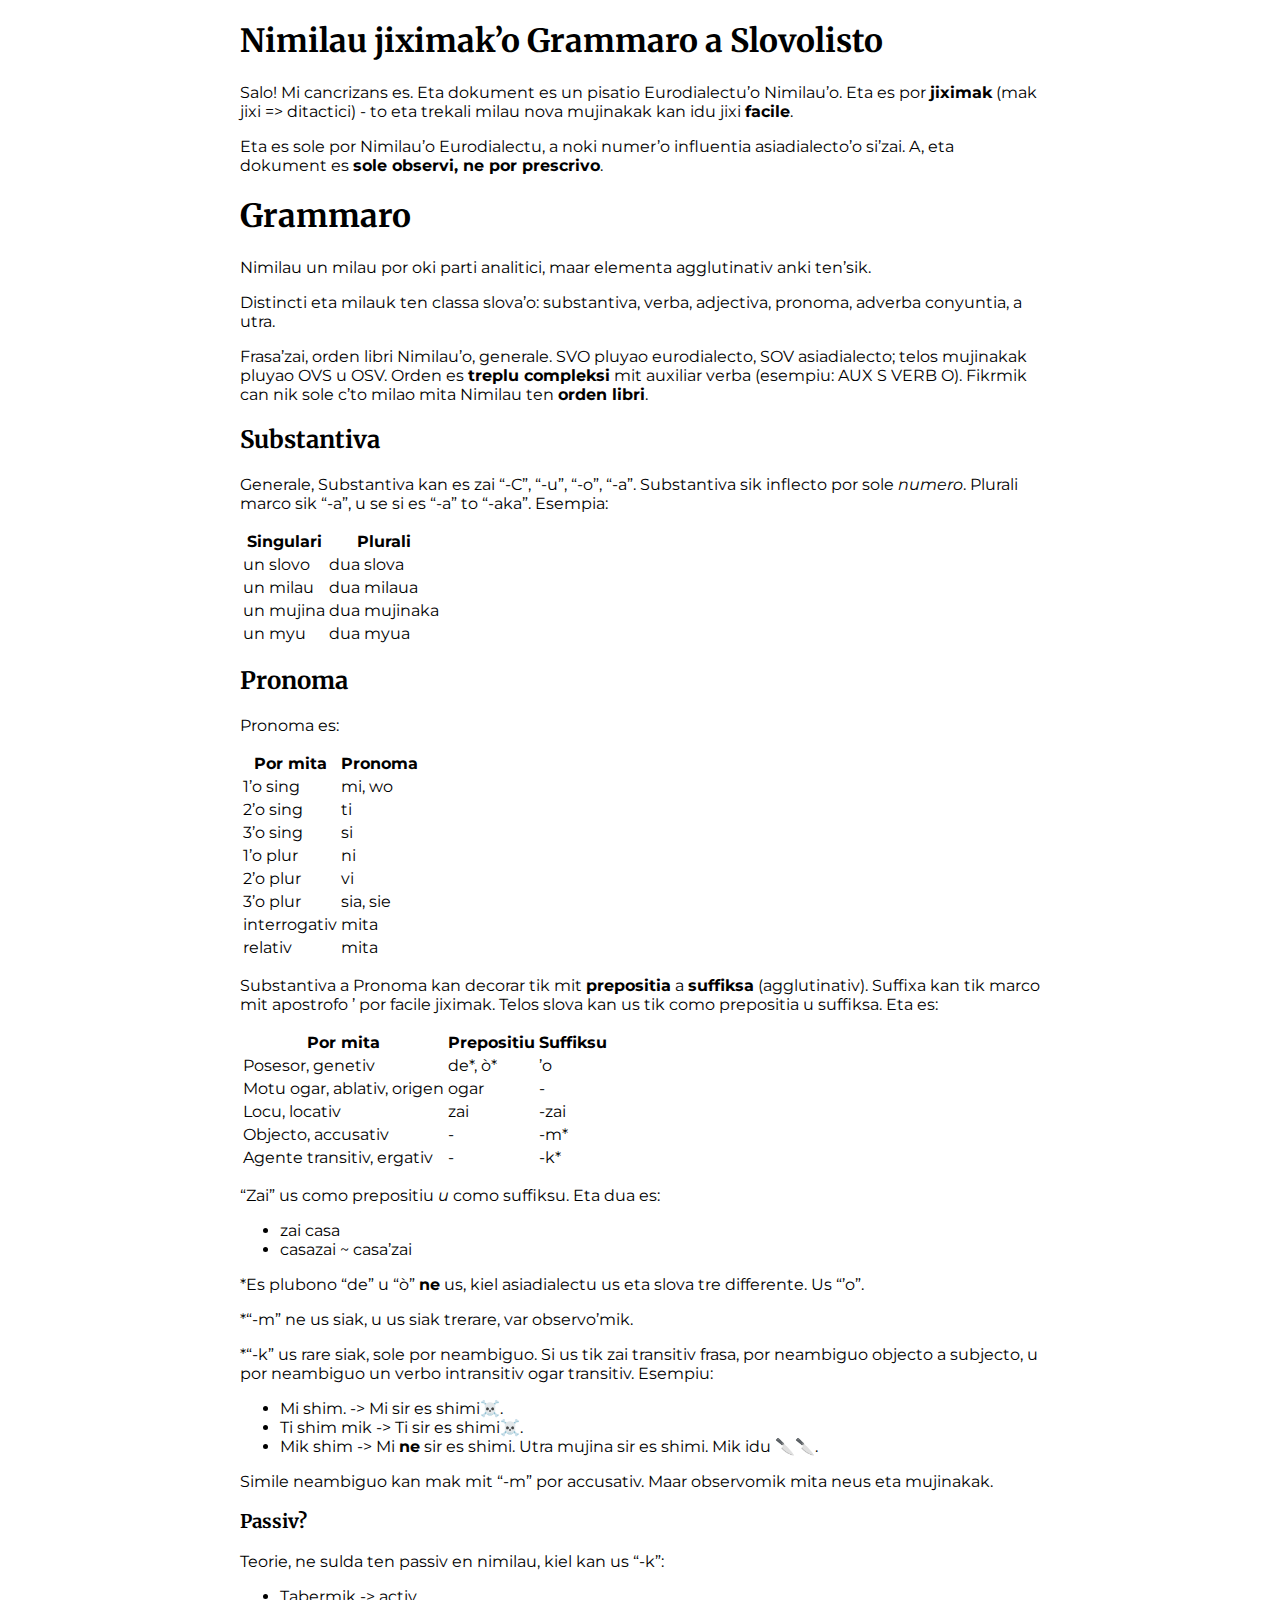
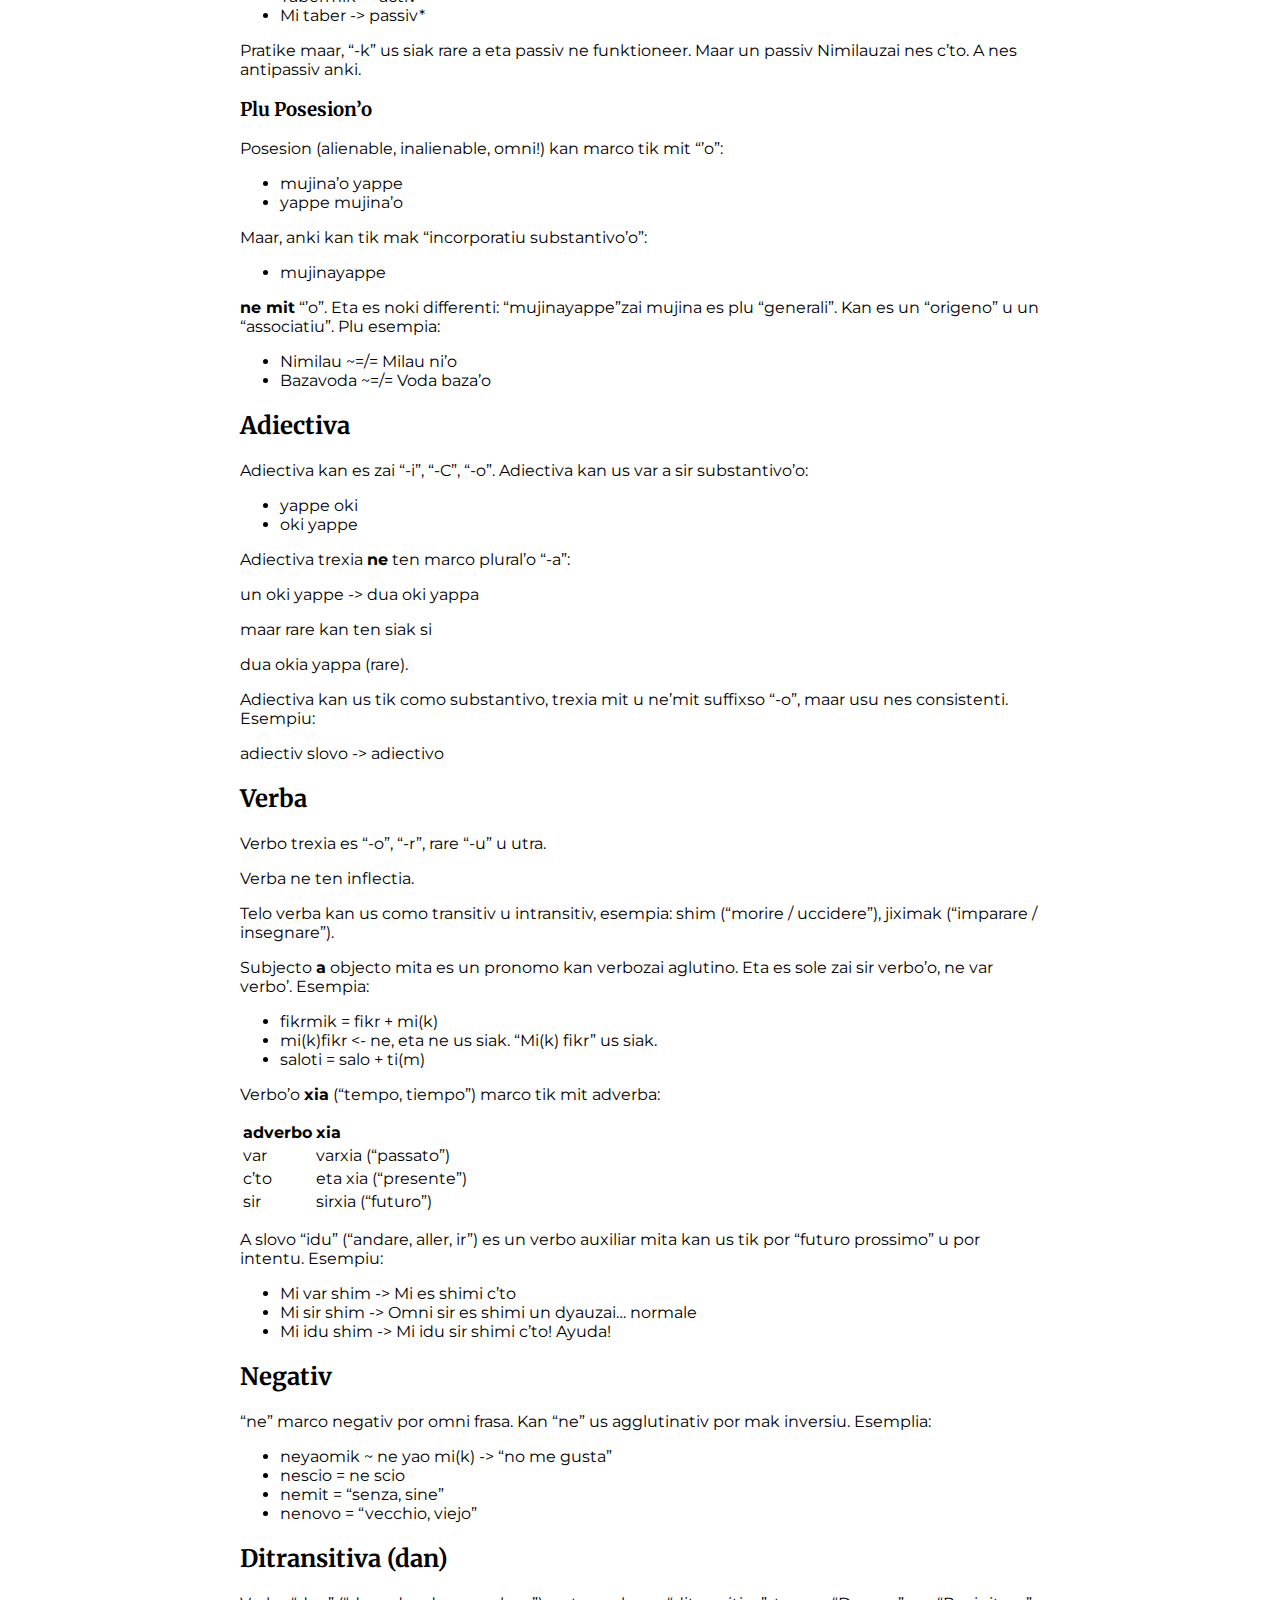
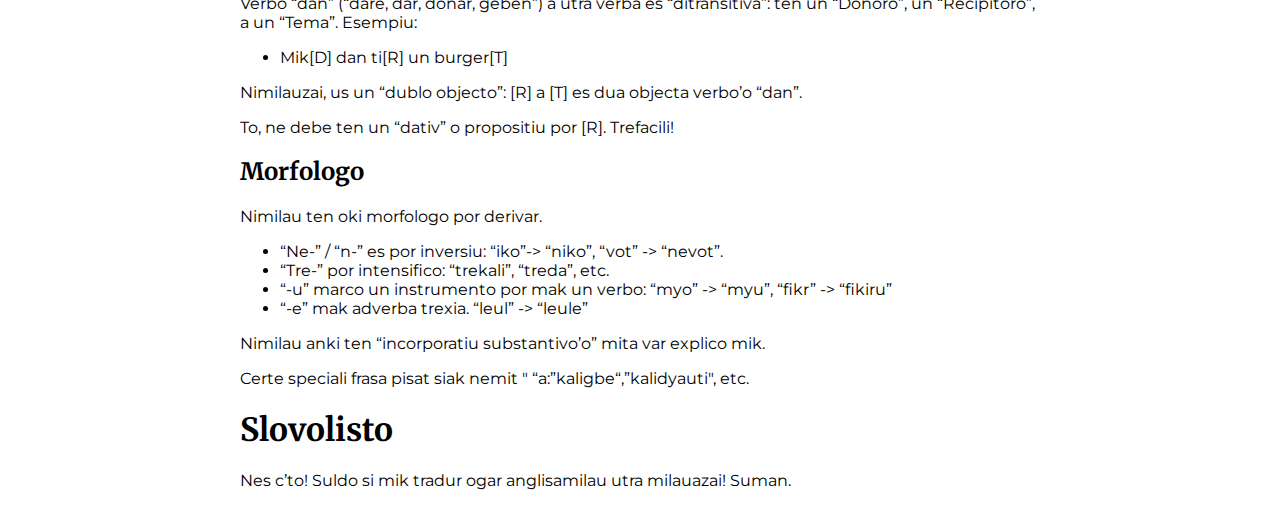
==== index.html @ 390504c4 "first" ====
<!DOCTYPE html>
<html xmlns="http://www.w3.org/1999/xhtml" lang="" xml:lang="">
<head>
  <meta charset="utf-8" />
  <meta name="generator" content="pandoc" />
  <meta name="viewport" content="width=device-width, initial-scale=1.0, user-scalable=yes" />
  <title>Nimilau jiximak’o Grammaro a Slovolisto</title>
  <style>
    code{white-space: pre-wrap;}
    span.smallcaps{font-variant: small-caps;}
    span.underline{text-decoration: underline;}
    div.column{display: inline-block; vertical-align: top; width: 50%;}
    div.hanging-indent{margin-left: 1.5em; text-indent: -1.5em;}
    ul.task-list{list-style: none;}
  </style>
  <link rel="stylesheet" href="style.css" />
  <!--[if lt IE 9]>
    <script src="//cdnjs.cloudflare.com/ajax/libs/html5shiv/3.7.3/html5shiv-printshiv.min.js"></script>
  <![endif]-->
</head>
<body>
<header id="title-block-header">
<h1 class="title">Nimilau jiximak’o Grammaro a Slovolisto</h1>
</header>
<p>Salo! Mi cancrizans es. Eta dokument es un pisatio Eurodialectu’o Nimilau’o. Eta es por <strong>jiximak</strong> (mak jixi =&gt; ditactici) - to eta trekali milau nova mujinakak kan idu jixi <strong>facile</strong>.</p>
<p>Eta es sole por Nimilau’o Eurodialectu, a noki numer’o influentia asiadialecto’o si’zai. A, eta dokument es <strong>sole observi, ne por prescrivo</strong>.</p>
<h1 id="grammaro">Grammaro</h1>
<p>Nimilau un milau por oki parti analitici, maar elementa agglutinativ anki ten’sik.</p>
<p>Distincti eta milauk ten classa slova’o: substantiva, verba, adjectiva, pronoma, adverba conyuntia, a utra.</p>
<p>Frasa’zai, orden libri Nimilau’o, generale. SVO pluyao eurodialecto, SOV asiadialecto; telos mujinakak pluyao OVS u OSV. Orden es <strong>treplu compleksi</strong> mit auxiliar verba (esempiu: AUX S VERB O). Fikrmik can nik sole c’to milao mita Nimilau ten <strong>orden libri</strong>.</p>
<h2 id="substantiva">Substantiva</h2>
<p>Generale, Substantiva kan es zai “-C”, “-u”, “-o”, “-a”. Substantiva sik inflecto por sole <em>numero</em>. Plurali marco sik “-a”, u se si es “-a” to “-aka”. Esempia:</p>
<table>
<thead>
<tr class="header">
<th>Singulari</th>
<th>Plurali</th>
</tr>
</thead>
<tbody>
<tr class="odd">
<td>un slovo</td>
<td>dua slova</td>
</tr>
<tr class="even">
<td>un milau</td>
<td>dua milaua</td>
</tr>
<tr class="odd">
<td>un mujina</td>
<td>dua mujinaka</td>
</tr>
<tr class="even">
<td>un myu</td>
<td>dua myua</td>
</tr>
</tbody>
</table>
<h2 id="pronoma">Pronoma</h2>
<p>Pronoma es:</p>
<table>
<thead>
<tr class="header">
<th>Por mita</th>
<th>Pronoma</th>
</tr>
</thead>
<tbody>
<tr class="odd">
<td>1’o sing</td>
<td>mi, wo</td>
</tr>
<tr class="even">
<td>2’o sing</td>
<td>ti</td>
</tr>
<tr class="odd">
<td>3’o sing</td>
<td>si</td>
</tr>
<tr class="even">
<td>1’o plur</td>
<td>ni</td>
</tr>
<tr class="odd">
<td>2’o plur</td>
<td>vi</td>
</tr>
<tr class="even">
<td>3’o plur</td>
<td>sia, sie</td>
</tr>
<tr class="odd">
<td>interrogativ</td>
<td>mita</td>
</tr>
<tr class="even">
<td>relativ</td>
<td>mita</td>
</tr>
</tbody>
</table>
<p>Substantiva a Pronoma kan decorar tik mit <strong>prepositia</strong> a <strong>suffiksa</strong> (agglutinativ). Suffixa kan tik marco mit apostrofo ’ por facile jiximak. Telos slova kan us tik como prepositia u suffiksa. Eta es:</p>
<table>
<thead>
<tr class="header">
<th>Por mita</th>
<th>Prepositiu</th>
<th>Suffiksu</th>
</tr>
</thead>
<tbody>
<tr class="odd">
<td>Posesor, genetiv</td>
<td>de*, ò*</td>
<td>’o</td>
</tr>
<tr class="even">
<td>Motu ogar, ablativ, origen</td>
<td>ogar</td>
<td>-</td>
</tr>
<tr class="odd">
<td>Locu, locativ</td>
<td>zai</td>
<td>-zai</td>
</tr>
<tr class="even">
<td>Objecto, accusativ</td>
<td>-</td>
<td>-m*</td>
</tr>
<tr class="odd">
<td>Agente transitiv, ergativ</td>
<td>-</td>
<td>-k*</td>
</tr>
</tbody>
</table>
<p>“Zai” us como prepositiu <em>u</em> como suffiksu. Eta dua es:</p>
<ul>
<li>zai casa</li>
<li>casazai ~ casa’zai</li>
</ul>
<p>*Es plubono “de” u “ò” <strong>ne</strong> us, kiel asiadialectu us eta slova tre differente. Us “’o”.</p>
<p>*“-m” ne us siak, u us siak trerare, var observo’mik.</p>
<p>*“-k” us rare siak, sole por neambiguo. Si us tik zai transitiv frasa, por neambiguo objecto a subjecto, u por neambiguo un verbo intransitiv ogar transitiv. Esempiu:</p>
<ul>
<li>Mi shim. -&gt; Mi sir es shimi☠️.</li>
<li>Ti shim mik -&gt; Ti sir es shimi☠️.</li>
<li>Mik shim -&gt; Mi <strong>ne</strong> sir es shimi. Utra mujina sir es shimi. Mik idu 🔪🔪.</li>
</ul>
<p>Simile neambiguo kan mak mit “-m” por accusativ. Maar observomik mita neus eta mujinakak.</p>
<h3 id="passiv">Passiv?</h3>
<p>Teorie, ne sulda ten passiv en nimilau, kiel kan us “-k”:</p>
<ul>
<li>Tabermik -&gt; activ</li>
<li>Mi taber -&gt; passiv*</li>
</ul>
<p>Pratike maar, “-k” us siak rare a eta passiv ne funktioneer. Maar un passiv Nimilauzai nes c’to. A nes antipassiv anki.</p>
<h3 id="plu-posesiono">Plu Posesion’o</h3>
<p>Posesion (alienable, inalienable, omni!) kan marco tik mit “’o”:</p>
<ul>
<li>mujina’o yappe</li>
<li>yappe mujina’o</li>
</ul>
<p>Maar, anki kan tik mak “incorporatiu substantivo’o”:</p>
<ul>
<li>mujinayappe</li>
</ul>
<p><strong>ne mit</strong> “’o”. Eta es noki differenti: “mujinayappe”zai mujina es plu “generali”. Kan es un “origeno” u un “associatiu”. Plu esempia:</p>
<ul>
<li>Nimilau ~=/= Milau ni’o</li>
<li>Bazavoda ~=/= Voda baza’o</li>
</ul>
<h2 id="adiectiva">Adiectiva</h2>
<p>Adiectiva kan es zai “-i”, “-C”, “-o”. Adiectiva kan us var a sir substantivo’o:</p>
<ul>
<li>yappe oki</li>
<li>oki yappe</li>
</ul>
<p>Adiectiva trexia <strong>ne</strong> ten marco plural’o “-a”:</p>
<p>un oki yappe -&gt; dua oki yappa</p>
<p>maar rare kan ten siak si</p>
<p>dua okia yappa (rare).</p>
<p>Adiectiva kan us tik como substantivo, trexia mit u ne’mit suffixso “-o”, maar usu nes consistenti. Esempiu:</p>
<p>adiectiv slovo -&gt; adiectivo</p>
<h2 id="verba">Verba</h2>
<p>Verbo trexia es “-o”, “-r”, rare “-u” u utra.</p>
<p>Verba ne ten inflectia.</p>
<p>Telo verba kan us como transitiv u intransitiv, esempia: shim (“morire / uccidere”), jiximak (“imparare / insegnare”).</p>
<p>Subjecto <strong>a</strong> objecto mita es un pronomo kan verbozai aglutino. Eta es sole zai sir verbo’o, ne var verbo’. Esempia:</p>
<ul>
<li>fikrmik = fikr + mi(k)</li>
<li>mi(k)fikr &lt;- ne, eta ne us siak. “Mi(k) fikr” us siak.</li>
<li>saloti = salo + ti(m)</li>
</ul>
<p>Verbo’o <strong>xia</strong> (“tempo, tiempo”) marco tik mit adverba:</p>
<table>
<thead>
<tr class="header">
<th>adverbo</th>
<th style="text-align: left;">xia</th>
</tr>
</thead>
<tbody>
<tr class="odd">
<td>var</td>
<td style="text-align: left;">varxia (“passato”)</td>
</tr>
<tr class="even">
<td>c’to</td>
<td style="text-align: left;">eta xia (“presente”)</td>
</tr>
<tr class="odd">
<td>sir</td>
<td style="text-align: left;">sirxia (“futuro”)</td>
</tr>
</tbody>
</table>
<p>A slovo “idu” (“andare, aller, ir”) es un verbo auxiliar mita kan us tik por “futuro prossimo” u por intentu. Esempiu:</p>
<ul>
<li>Mi var shim -&gt; Mi es shimi c’to</li>
<li>Mi sir shim -&gt; Omni sir es shimi un dyauzai… normale</li>
<li>Mi idu shim -&gt; Mi idu sir shimi c’to! Ayuda!</li>
</ul>
<h2 id="negativ">Negativ</h2>
<p>“ne” marco negativ por omni frasa. Kan “ne” us agglutinativ por mak inversiu. Esemplia:</p>
<ul>
<li>neyaomik ~ ne yao mi(k) -&gt; “no me gusta”</li>
<li>nescio = ne scio</li>
<li>nemit = “senza, sine”</li>
<li>nenovo = “vecchio, viejo”</li>
</ul>
<h2 id="ditransitiva-dan">Ditransitiva (dan)</h2>
<p>Verbo “dan” (“dare, dar, donar, geben”) a utra verba es “ditransitiva”: ten un “Donoro”, un “Recipitoro”, a un “Tema”. Esempiu:</p>
<ul>
<li>Mik[D] dan ti[R] un burger[T]</li>
</ul>
<p>Nimilauzai, us un “dublo objecto”: [R] a [T] es dua objecta verbo’o “dan”.</p>
<p>To, ne debe ten un “dativ” o propositiu por [R]. Trefacili!</p>
<h2 id="morfologo">Morfologo</h2>
<p>Nimilau ten oki morfologo por derivar.</p>
<ul>
<li>“Ne-” / “n-” es por inversiu: “iko”-&gt; “niko”, “vot” -&gt; “nevot”.</li>
<li>“Tre-” por intensifico: “trekali”, “treda”, etc.</li>
<li>“-u” marco un instrumento por mak un verbo: “myo” -&gt; “myu”, “fikr” -&gt; “fikiru”</li>
<li>“-e” mak adverba trexia. “leul” -&gt; “leule”</li>
</ul>
<p>Nimilau anki ten “incorporatiu substantivo’o” mita var explico mik.</p>
<p>Certe speciali frasa pisat siak nemit " “a:”kaligbe“,”kalidyauti", etc.</p>
<h1 id="slovolisto">Slovolisto</h1>
<p>Nes c’to! Suldo si mik tradur ogar anglisamilau utra milauazai! Suman.</p>
</body>
</html>
---- style.css ----
@import url('https://fonts.googleapis.com/css2?family=Merriweather&family=Montserrat&display=swap');

body {


    font-family: 'Montserrat', sans-serif;



}


html {
    display: table;
    margin: auto;
}

body {
    display: table-cell;
    
    max-width: 800px;
}

h1,h2,h3,h4,h5,h6{

    font-family: 'Merriweather', serif;

}
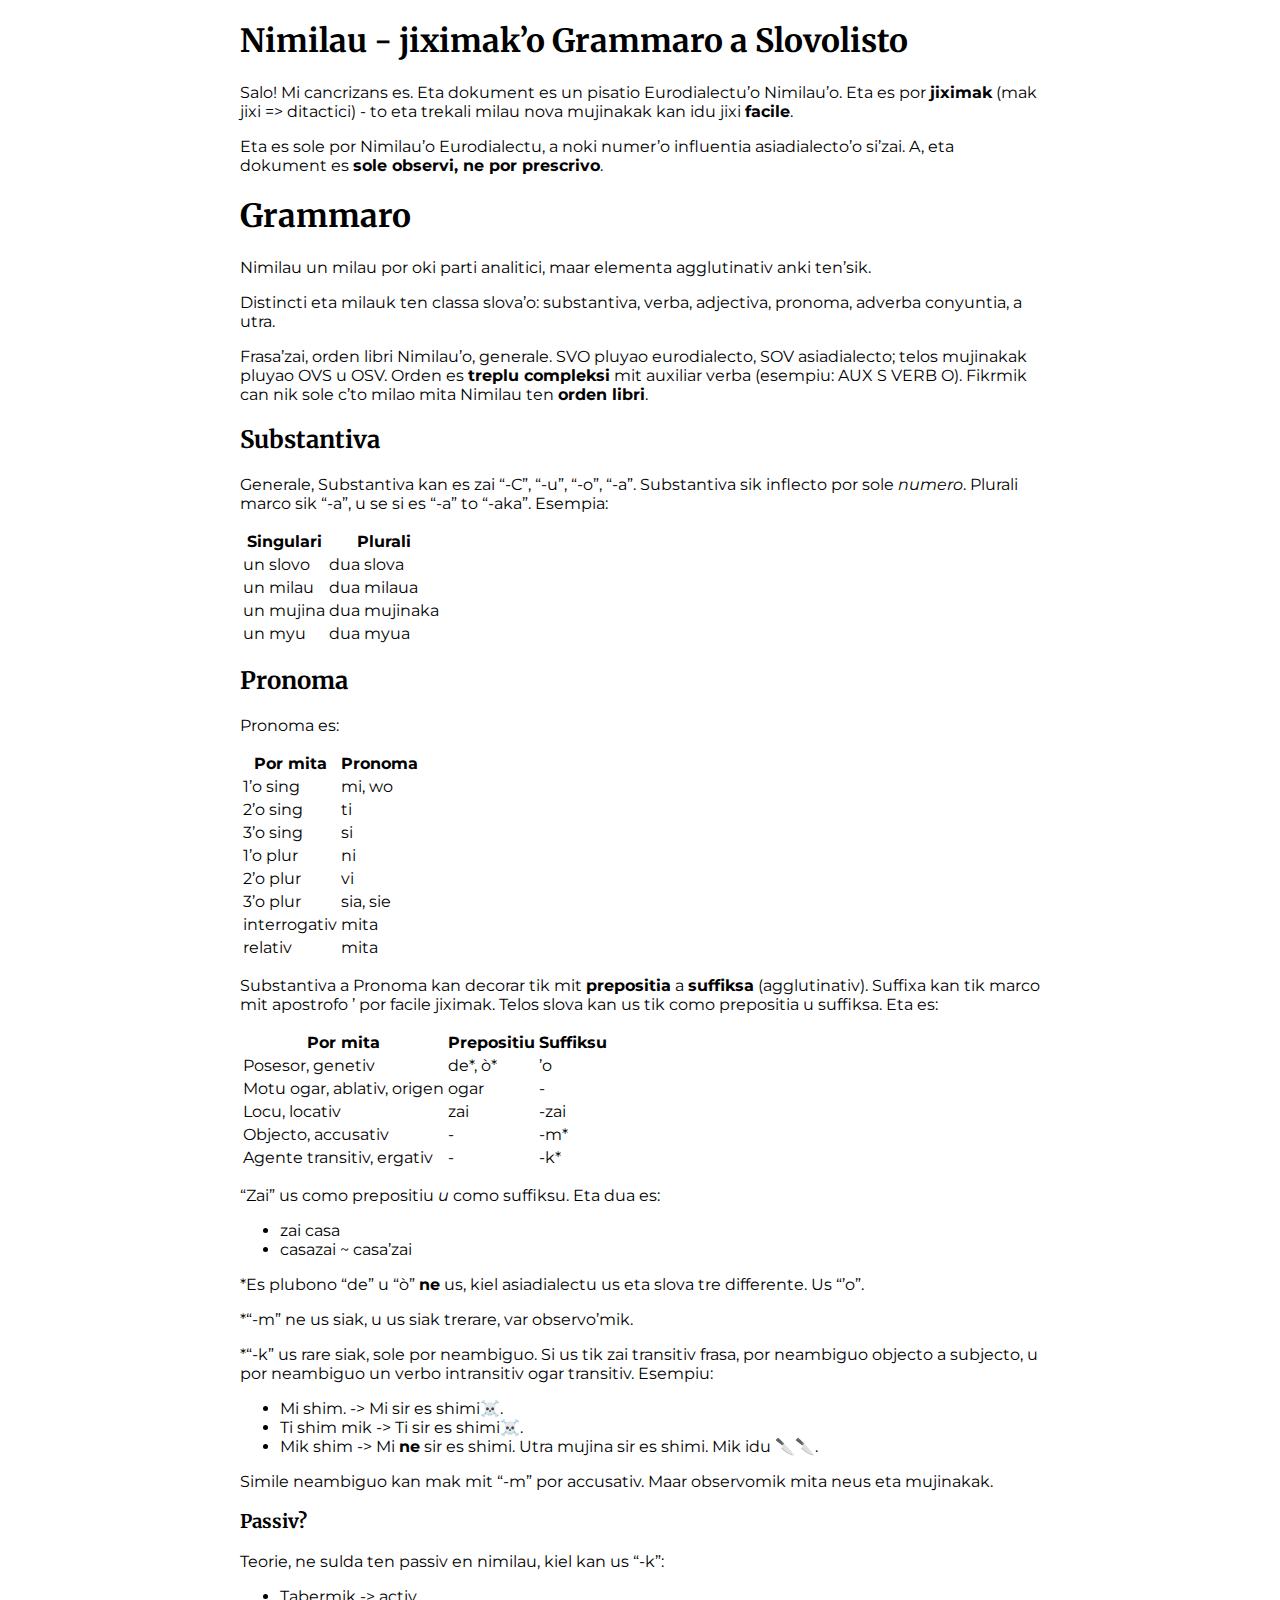
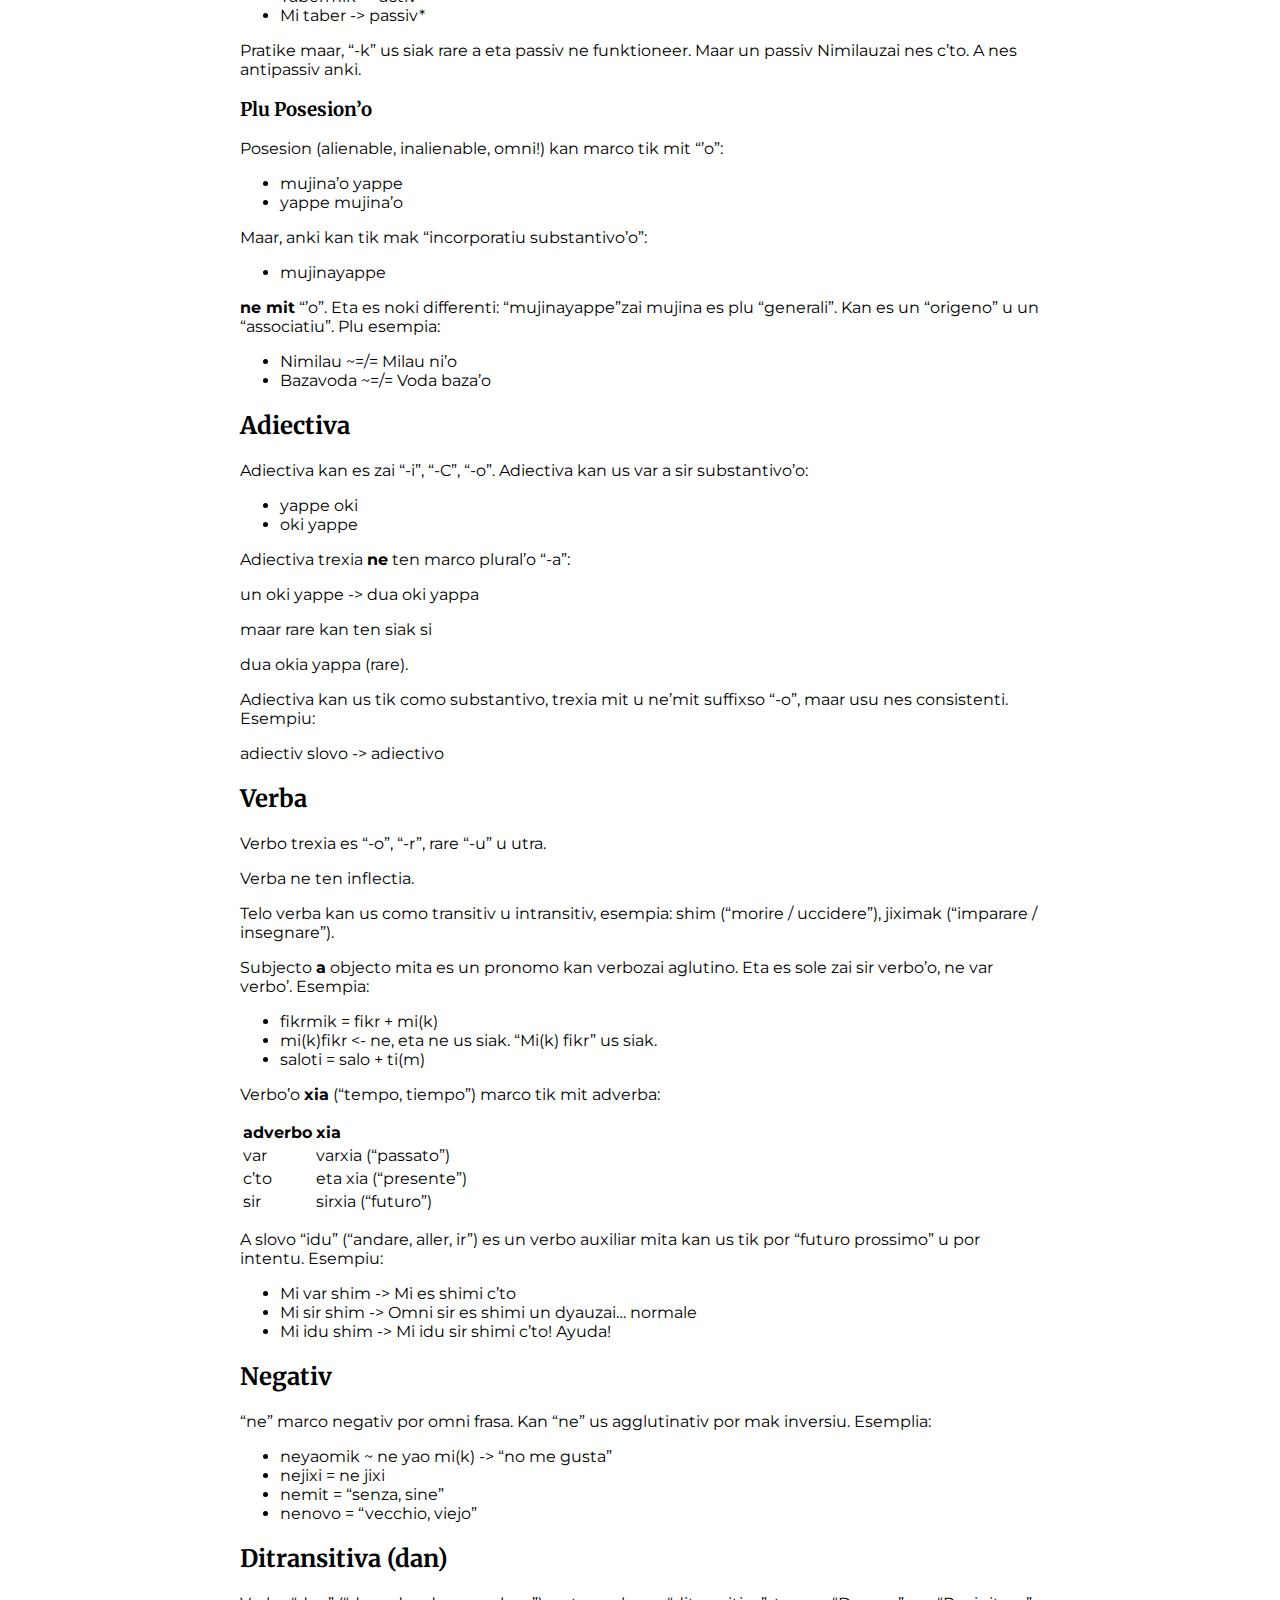
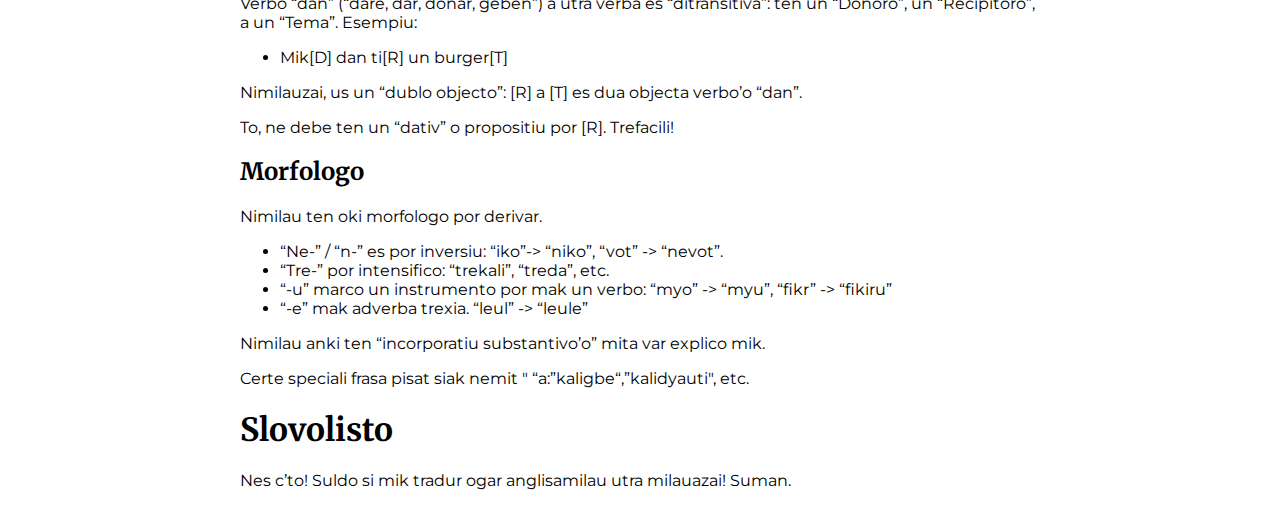
==== commit 8191bb08: "error" ====
--- a/index.html
+++ b/index.html
@@ -4,7 +4,7 @@
   <meta charset="utf-8" />
   <meta name="generator" content="pandoc" />
   <meta name="viewport" content="width=device-width, initial-scale=1.0, user-scalable=yes" />
-  <title>Nimilau jiximak’o Grammaro a Slovolisto</title>
+  <title>Nimilau - jiximak’o Grammaro a Slovolisto</title>
   <style>
     code{white-space: pre-wrap;}
     span.smallcaps{font-variant: small-caps;}
@@ -20,7 +20,7 @@
 </head>
 <body>
 <header id="title-block-header">
-<h1 class="title">Nimilau jiximak’o Grammaro a Slovolisto</h1>
+<h1 class="title">Nimilau - jiximak’o Grammaro a Slovolisto</h1>
 </header>
 <p>Salo! Mi cancrizans es. Eta dokument es un pisatio Eurodialectu’o Nimilau’o. Eta es por <strong>jiximak</strong> (mak jixi =&gt; ditactici) - to eta trekali milau nova mujinakak kan idu jixi <strong>facile</strong>.</p>
 <p>Eta es sole por Nimilau’o Eurodialectu, a noki numer’o influentia asiadialecto’o si’zai. A, eta dokument es <strong>sole observi, ne por prescrivo</strong>.</p>
@@ -228,7 +228,7 @@
 <p>“ne” marco negativ por omni frasa. Kan “ne” us agglutinativ por mak inversiu. Esemplia:</p>
 <ul>
 <li>neyaomik ~ ne yao mi(k) -&gt; “no me gusta”</li>
-<li>nescio = ne scio</li>
+<li>nejixi = ne jixi</li>
 <li>nemit = “senza, sine”</li>
 <li>nenovo = “vecchio, viejo”</li>
 </ul>
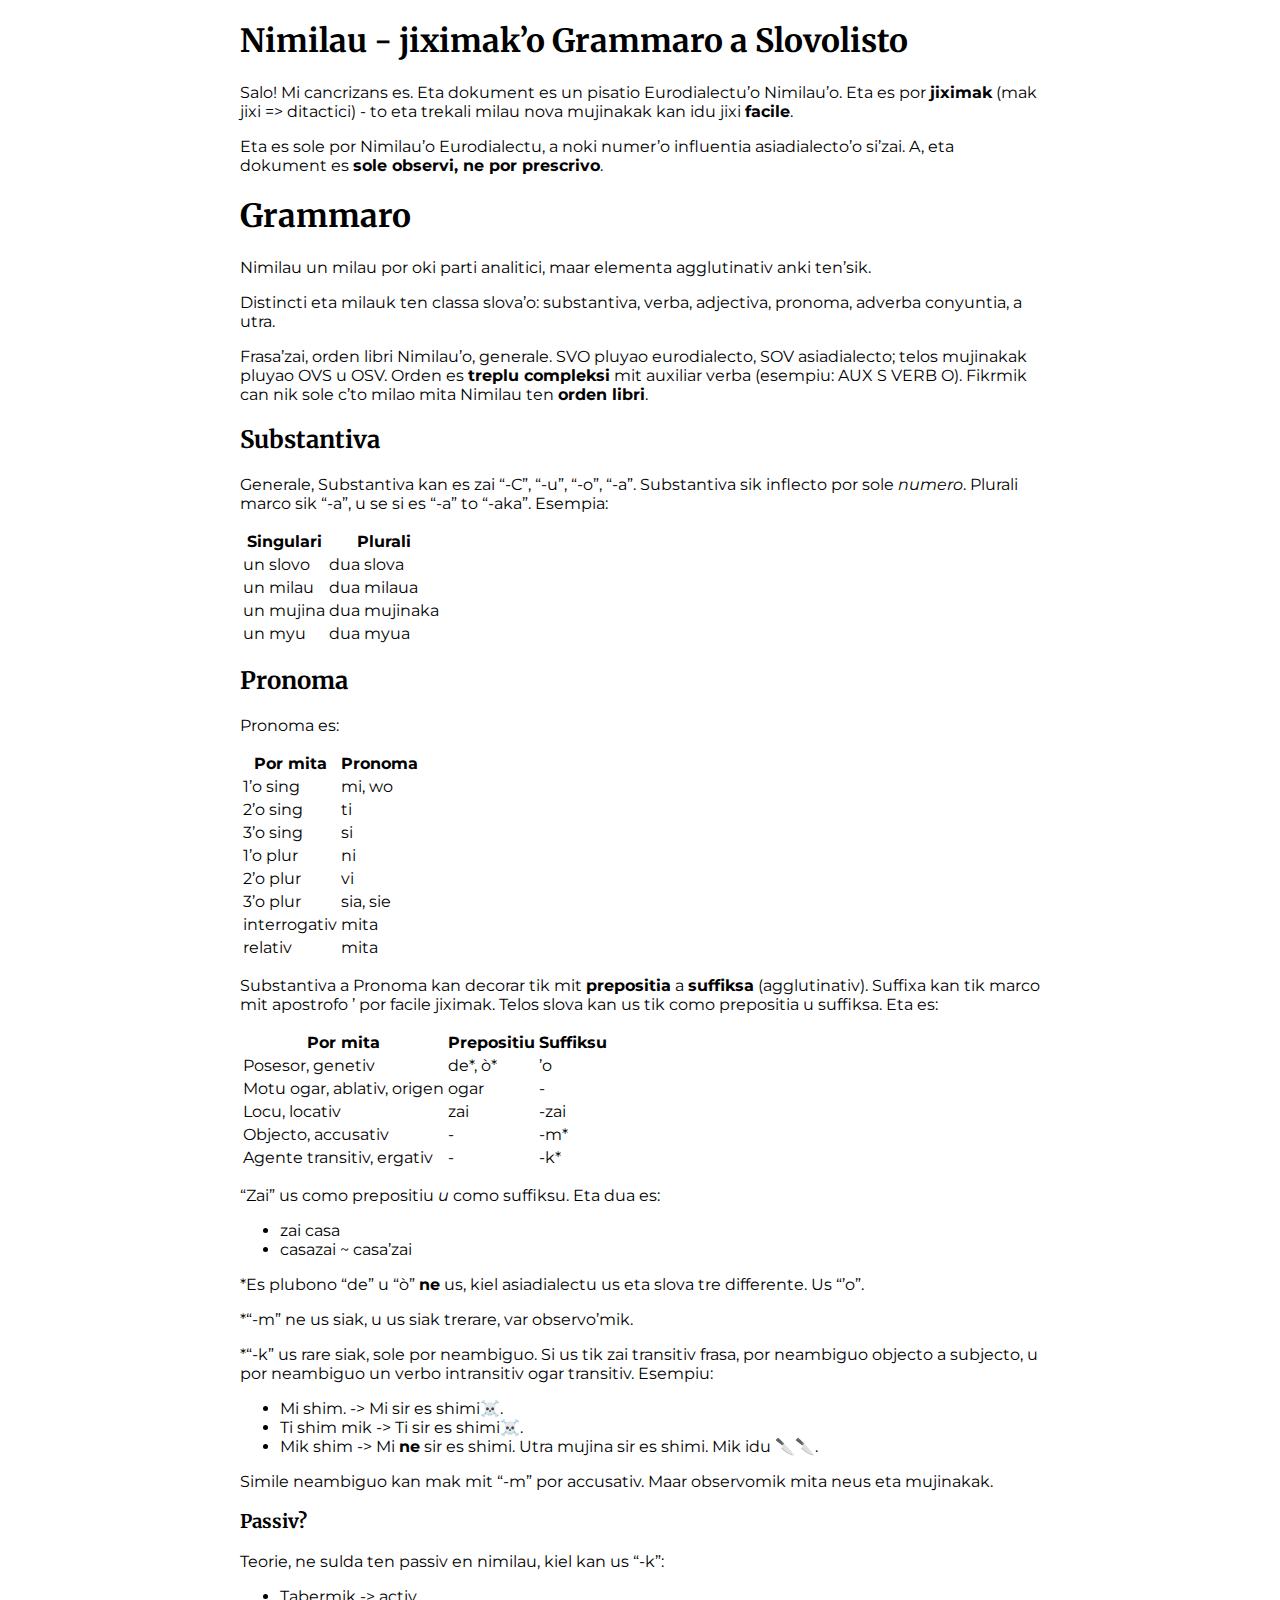
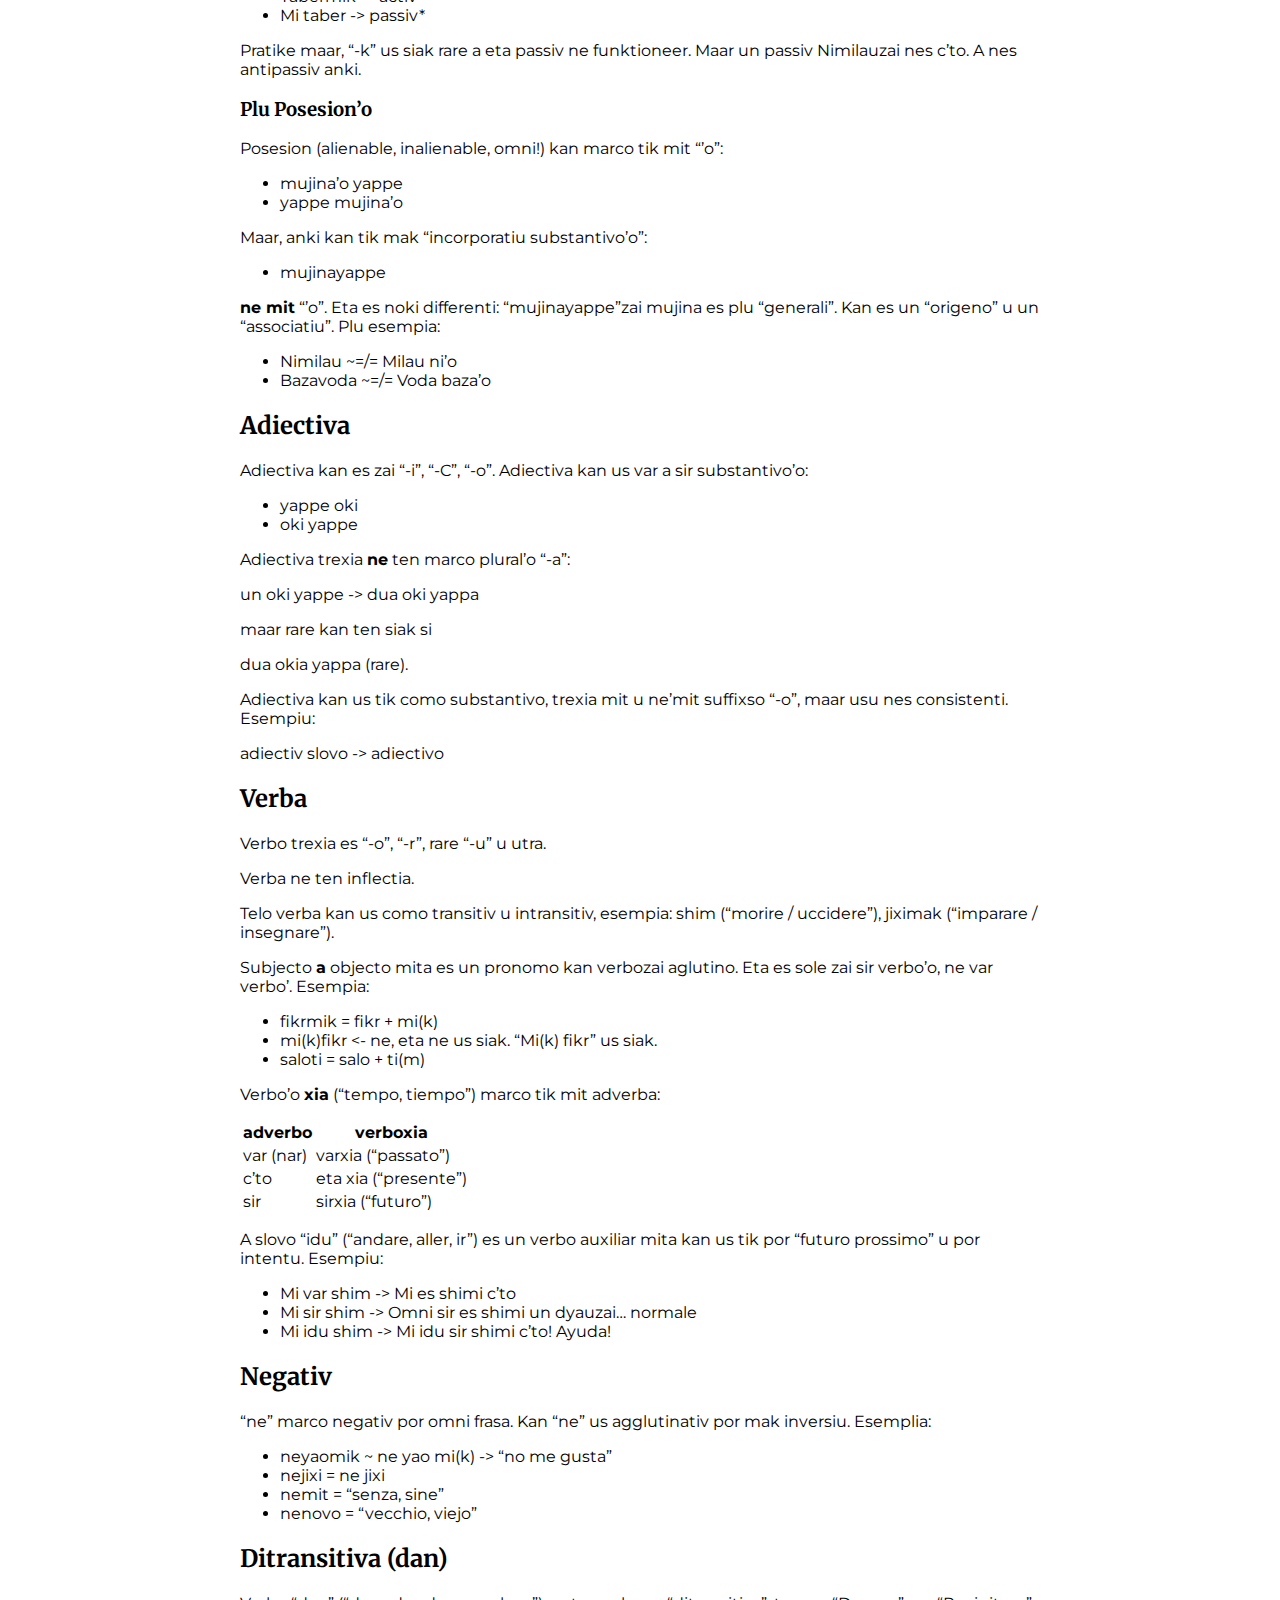
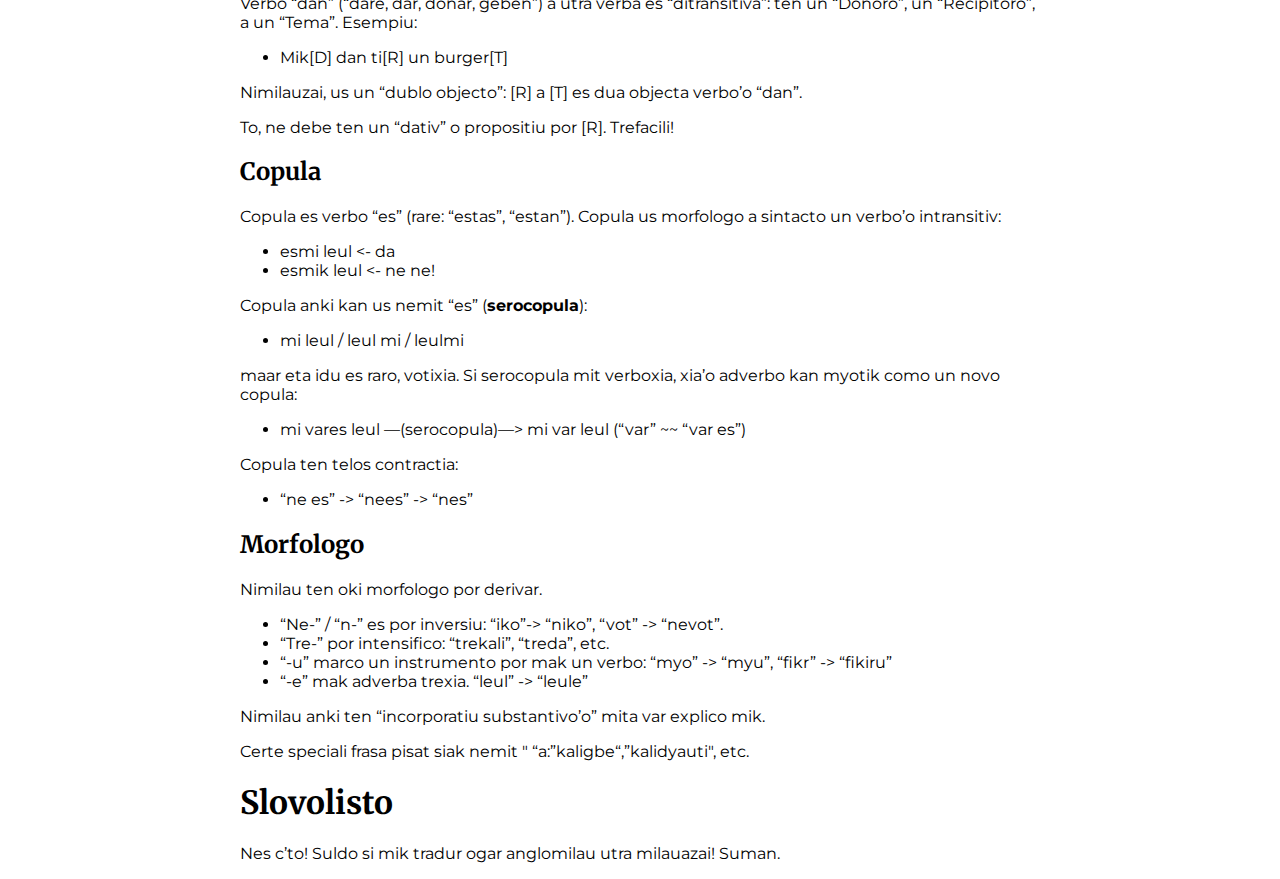
==== commit f3280f98: "copula" ====
--- a/index.html
+++ b/index.html
@@ -200,21 +200,21 @@
 <thead>
 <tr class="header">
 <th>adverbo</th>
-<th style="text-align: left;">xia</th>
-</tr>
-</thead>
-<tbody>
-<tr class="odd">
-<td>var</td>
-<td style="text-align: left;">varxia (“passato”)</td>
+<th>verboxia</th>
+</tr>
+</thead>
+<tbody>
+<tr class="odd">
+<td>var (nar)</td>
+<td>varxia (“passato”)</td>
 </tr>
 <tr class="even">
 <td>c’to</td>
-<td style="text-align: left;">eta xia (“presente”)</td>
+<td>eta xia (“presente”)</td>
 </tr>
 <tr class="odd">
 <td>sir</td>
-<td style="text-align: left;">sirxia (“futuro”)</td>
+<td>sirxia (“futuro”)</td>
 </tr>
 </tbody>
 </table>
@@ -239,6 +239,24 @@
 </ul>
 <p>Nimilauzai, us un “dublo objecto”: [R] a [T] es dua objecta verbo’o “dan”.</p>
 <p>To, ne debe ten un “dativ” o propositiu por [R]. Trefacili!</p>
+<h2 id="copula">Copula</h2>
+<p>Copula es verbo “es” (rare: “estas”, “estan”). Copula us morfologo a sintacto un verbo’o intransitiv:</p>
+<ul>
+<li>esmi leul &lt;- da</li>
+<li>esmik leul &lt;- ne ne!</li>
+</ul>
+<p>Copula anki kan us nemit “es” (<strong>serocopula</strong>):</p>
+<ul>
+<li>mi leul / leul mi / leulmi</li>
+</ul>
+<p>maar eta idu es raro, votixia. Si serocopula mit verboxia, xia’o adverbo kan myotik como un novo copula:</p>
+<ul>
+<li>mi vares leul —(serocopula)—&gt; mi var leul (“var” ~~ “var es”)</li>
+</ul>
+<p>Copula ten telos contractia:</p>
+<ul>
+<li>“ne es” -&gt; “nees” -&gt; “nes”</li>
+</ul>
 <h2 id="morfologo">Morfologo</h2>
 <p>Nimilau ten oki morfologo por derivar.</p>
 <ul>
@@ -250,6 +268,6 @@
 <p>Nimilau anki ten “incorporatiu substantivo’o” mita var explico mik.</p>
 <p>Certe speciali frasa pisat siak nemit " “a:”kaligbe“,”kalidyauti", etc.</p>
 <h1 id="slovolisto">Slovolisto</h1>
-<p>Nes c’to! Suldo si mik tradur ogar anglisamilau utra milauazai! Suman.</p>
+<p>Nes c’to! Suldo si mik tradur ogar anglomilau utra milauazai! Suman.</p>
 </body>
 </html>
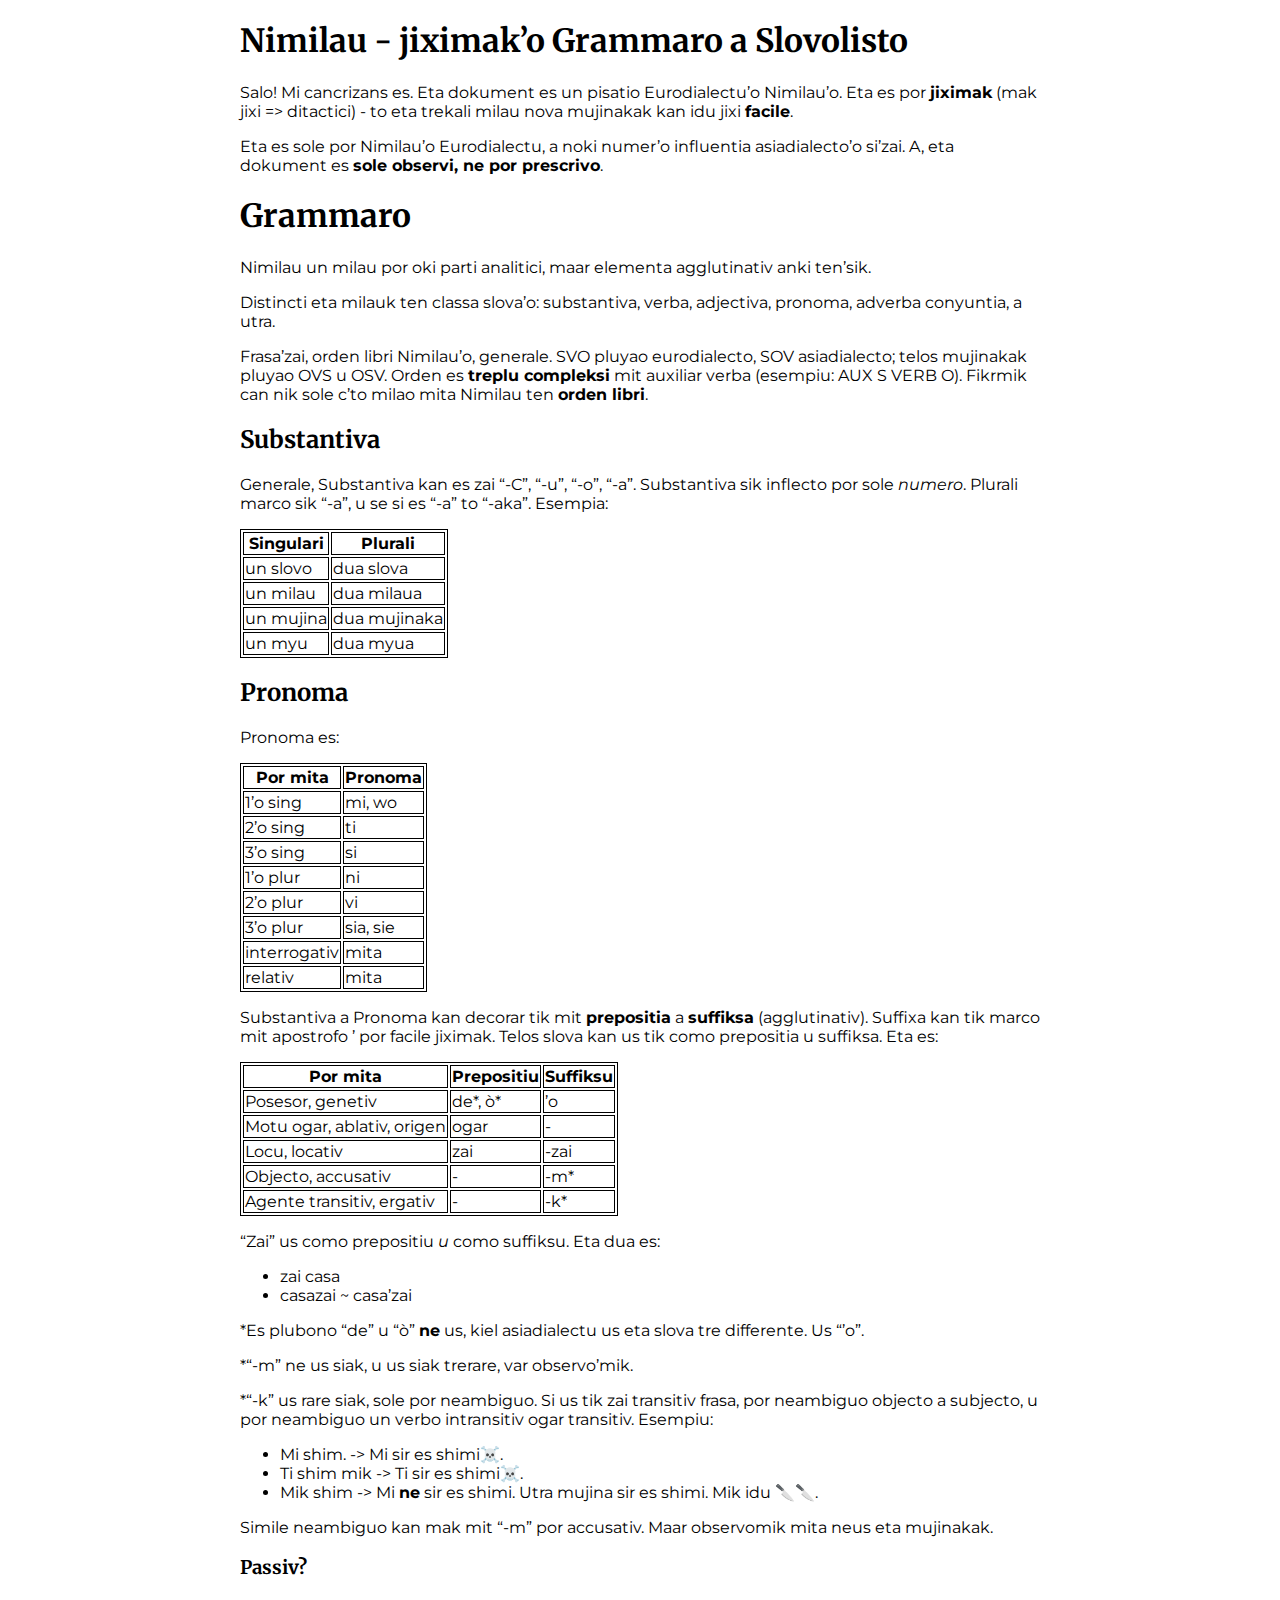
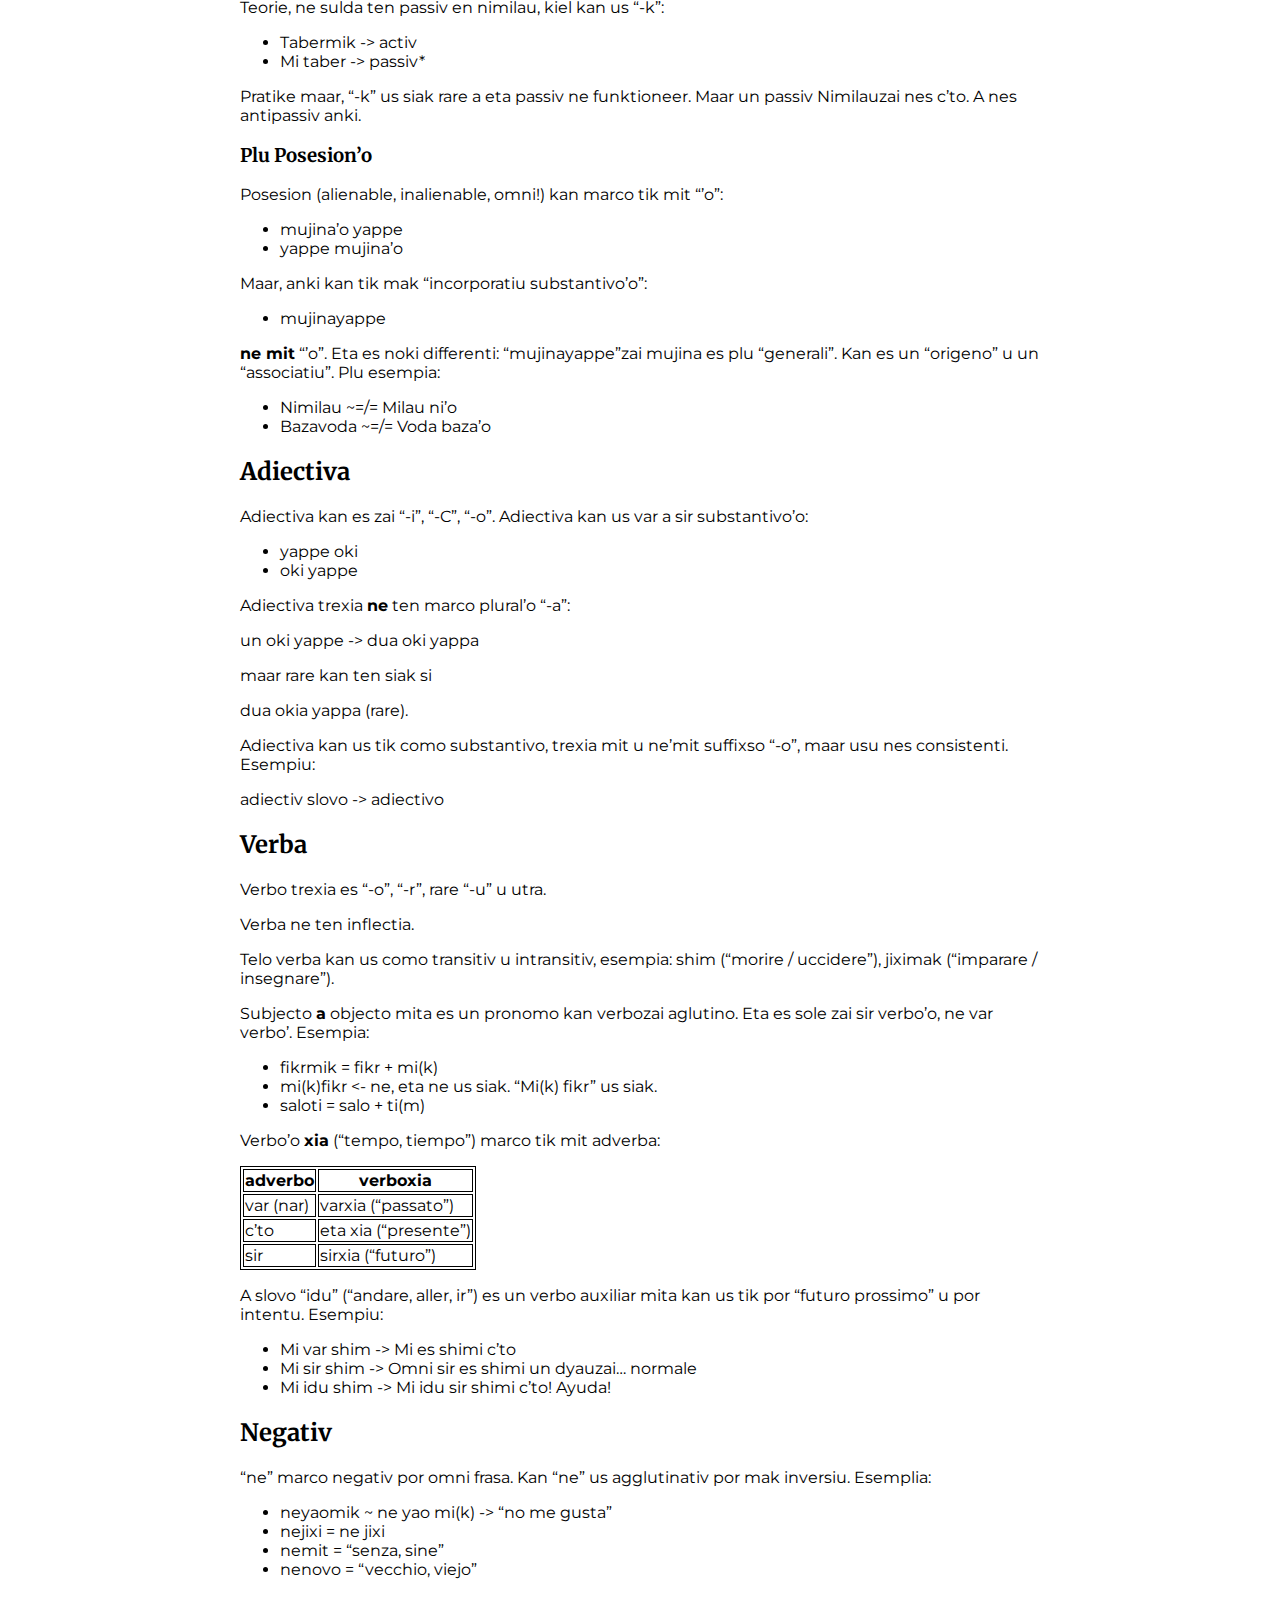
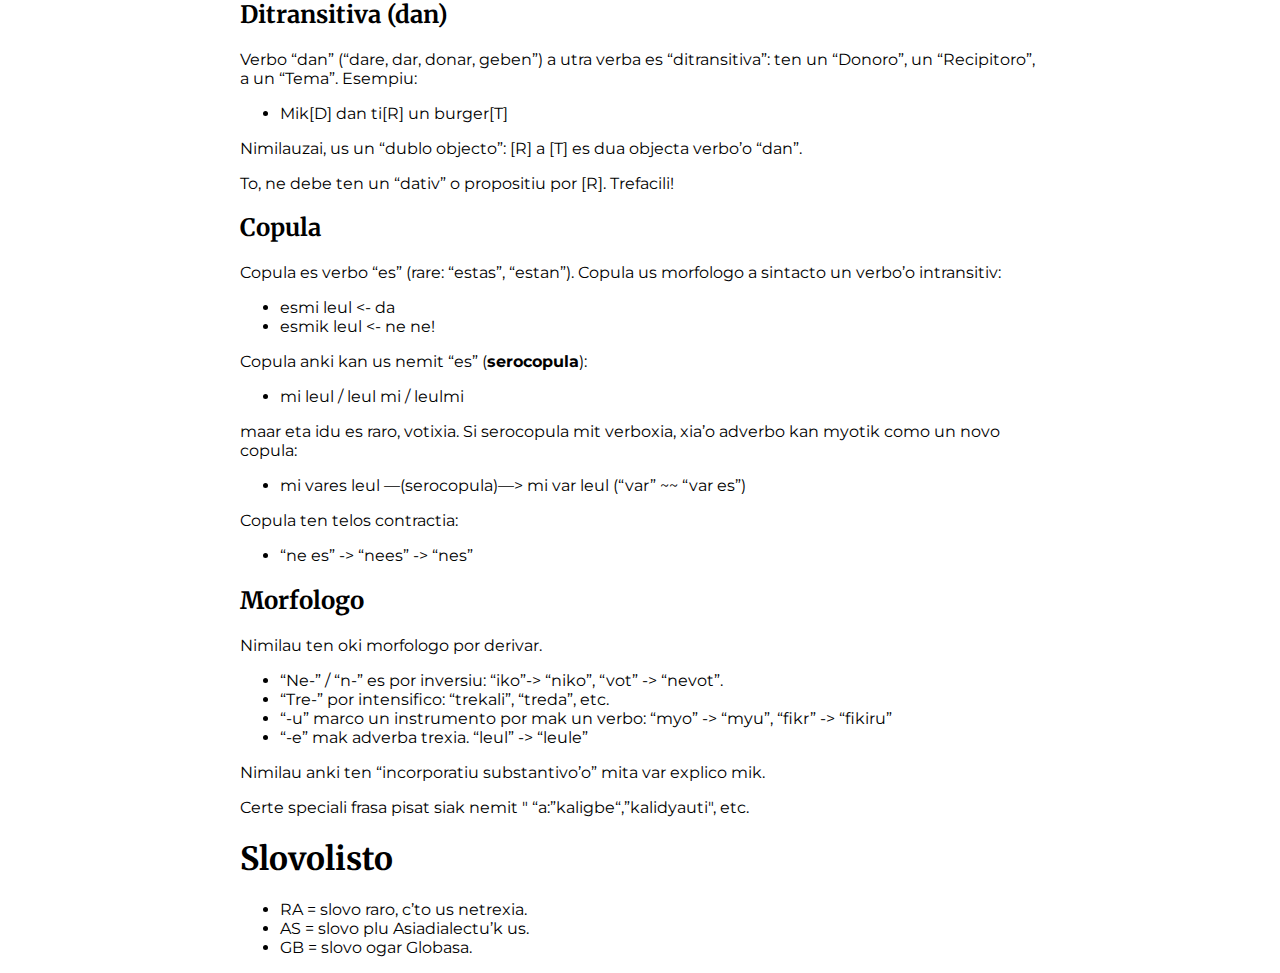
==== commit 28dbf931: "slovolisto" ====
--- a/index.html
+++ b/index.html
@@ -268,6 +268,103 @@
 <p>Nimilau anki ten “incorporatiu substantivo’o” mita var explico mik.</p>
 <p>Certe speciali frasa pisat siak nemit " “a:”kaligbe“,”kalidyauti", etc.</p>
 <h1 id="slovolisto">Slovolisto</h1>
-<p>Nes c’to! Suldo si mik tradur ogar anglomilau utra milauazai! Suman.</p>
+<ul>
+<li>RA = slovo raro, c’to us netrexia.</li>
+<li>AS = slovo plu Asiadialectu’k us.</li>
+<li>GB = slovo ogar Globasa.</li>
+</ul>
+<table id="slovolistotabla">
+</table>
+<script src="https://code.jquery.com/jquery-3.5.0.min.js" integrity="sha256-xNzN2a4ltkB44Mc/Jz3pT4iU1cmeR0FkXs4pru/JxaQ=" crossorigin="anonymous"></script>
+<script type="text/javascript">
+    
+    $.ajaxSetup({
+        beforeSend: function(xhr){
+            if (xhr.overrideMimeType)
+                xhr.overrideMimeType("application/json");
+        },
+        error:function() { alert("error");  }
+    });
+
+    var lex;
+
+    $().ready(function(){
+
+        $.getJSON( "lexicon.json", function( data ) {
+            lex = data;
+            onLoadLexicon();
+        });
+
+
+    });
+
+
+    const milaua = {
+        "it":"Italomilau",
+        "es":"Espanyomilau",
+        "em":"Emoji"
+    };
+
+    var milauacodes = Object.keys(milaua);
+
+
+
+    var milauanumer = milauacodes.length;
+
+    function onLoadLexicon(){
+
+        let header = $('<tr></tr>');
+        header.append("<th>Nimilau</th>");
+        for(let c of milauacodes)
+            header.append($(`<th>${milaua[c]}</th>`));
+
+        $("#slovolistotabla").append(header);
+
+        for(let w of Object.keys(lex).sort()){
+            let data = lex[w];
+
+            if(typeof data === "string")
+                continue;
+
+
+            let ndiv = $('<tr class="dictentry"></tr>');
+            let lemm = $('<td class="dictlemma"></td>');
+
+            
+            let lemma = w.trim();
+            if("tags" in data)
+                lemma += " ("+ data.tags.join(", ")+")";
+
+            lemm.text(lemma);
+            lemm.appendTo(ndiv);
+
+
+
+
+
+            if("var" in data){
+                ndiv.append($(`<td class="dicttrans dictvariant" colspan="${milauanumer}">formo varianti <em>${data.var}</em>'o</div>`));
+            }
+
+            else
+            {
+
+                for(let c of milauacodes){
+                    let transl = "";
+
+                    if(c in data){
+                        transl = data[c];
+                    }
+                    ndiv.append($(`<td class="dicttrans">${transl}</div>`));
+                    
+                }
+
+            }
+            
+            ndiv.appendTo($("#slovolistotabla"));
+        }
+    }
+
+</script>
 </body>
 </html>
--- a/style.css
+++ b/style.css
@@ -25,4 +25,26 @@
 
     font-family: 'Merriweather', serif;
 
+}
+
+#slovolistotabla{
+	 border-collapse: collapse;
+}
+
+table, th, td {
+  border: 1px solid black;
+}
+
+.dictlemma{
+	font-weight: bold;
+	
+}
+
+.dicttrans{
+	max-width: 13em;
+	
+}
+
+.dictvariant {
+	text-align: center;
 }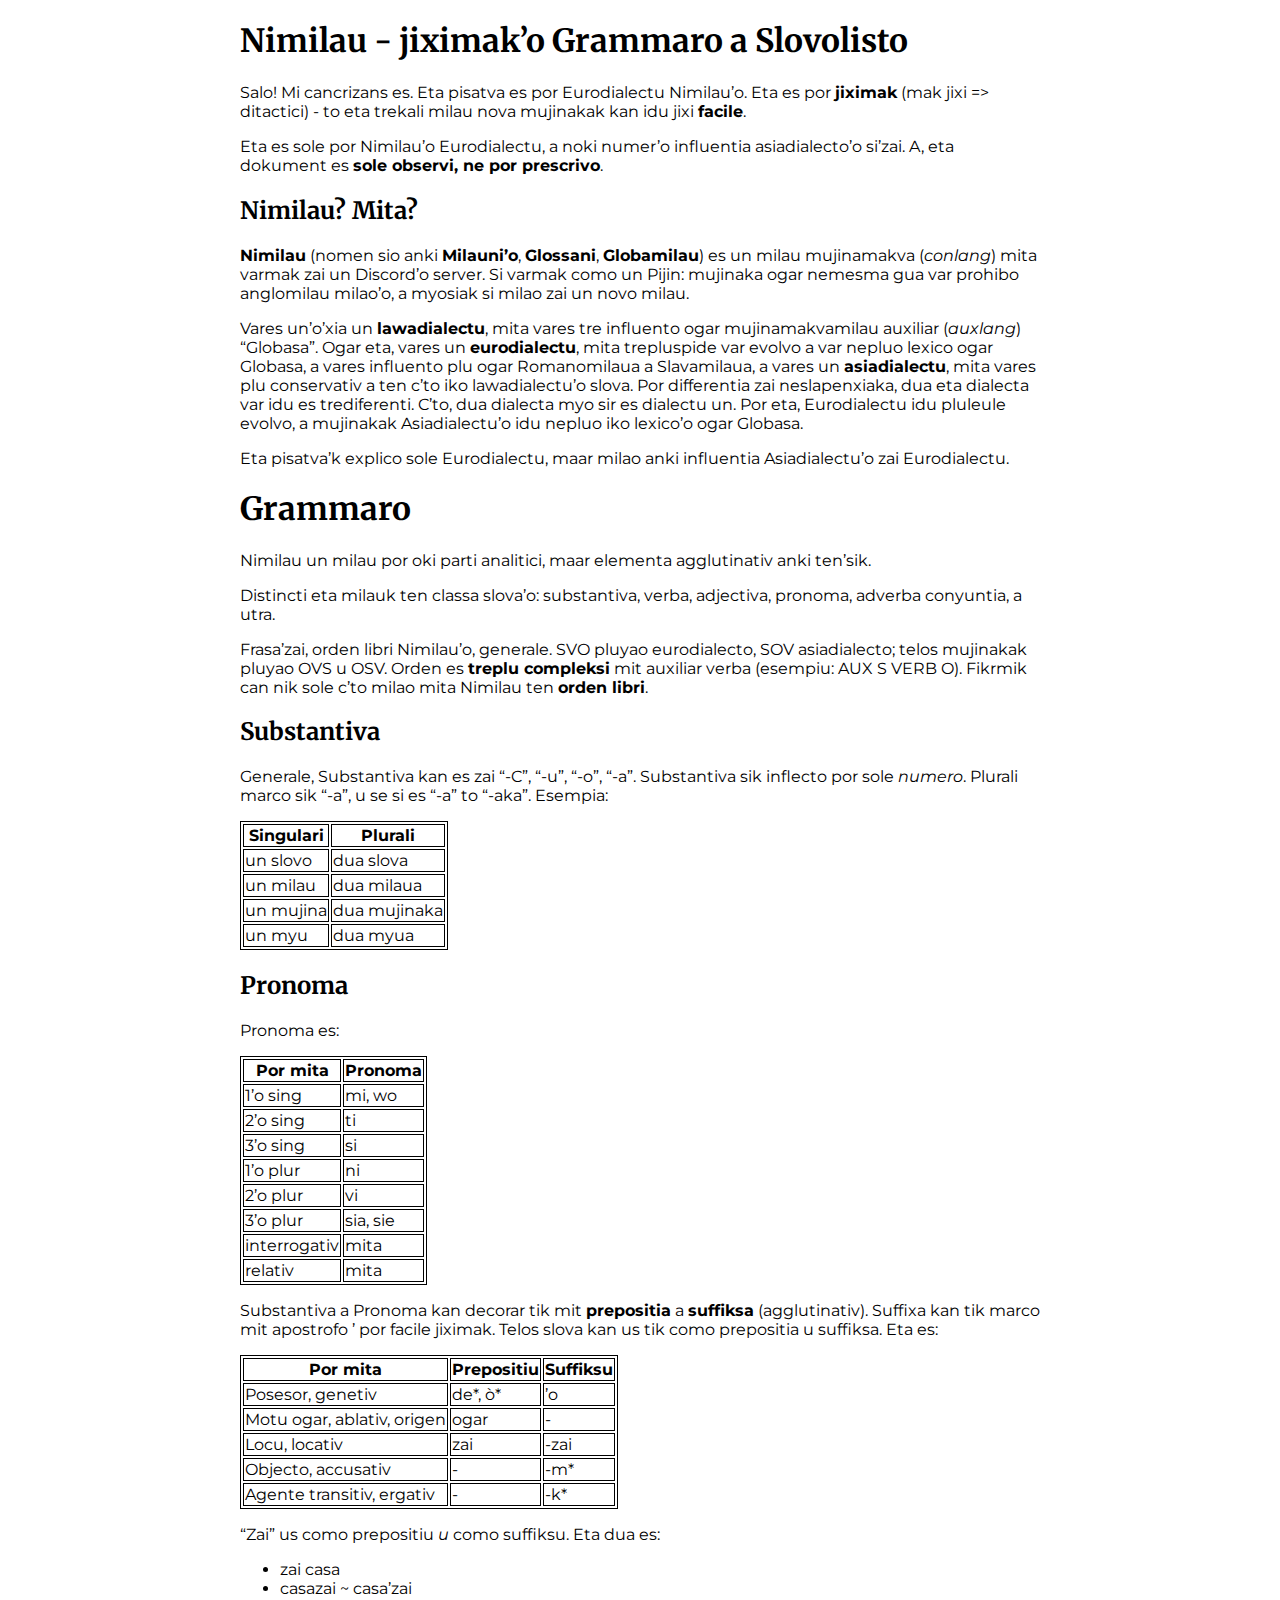
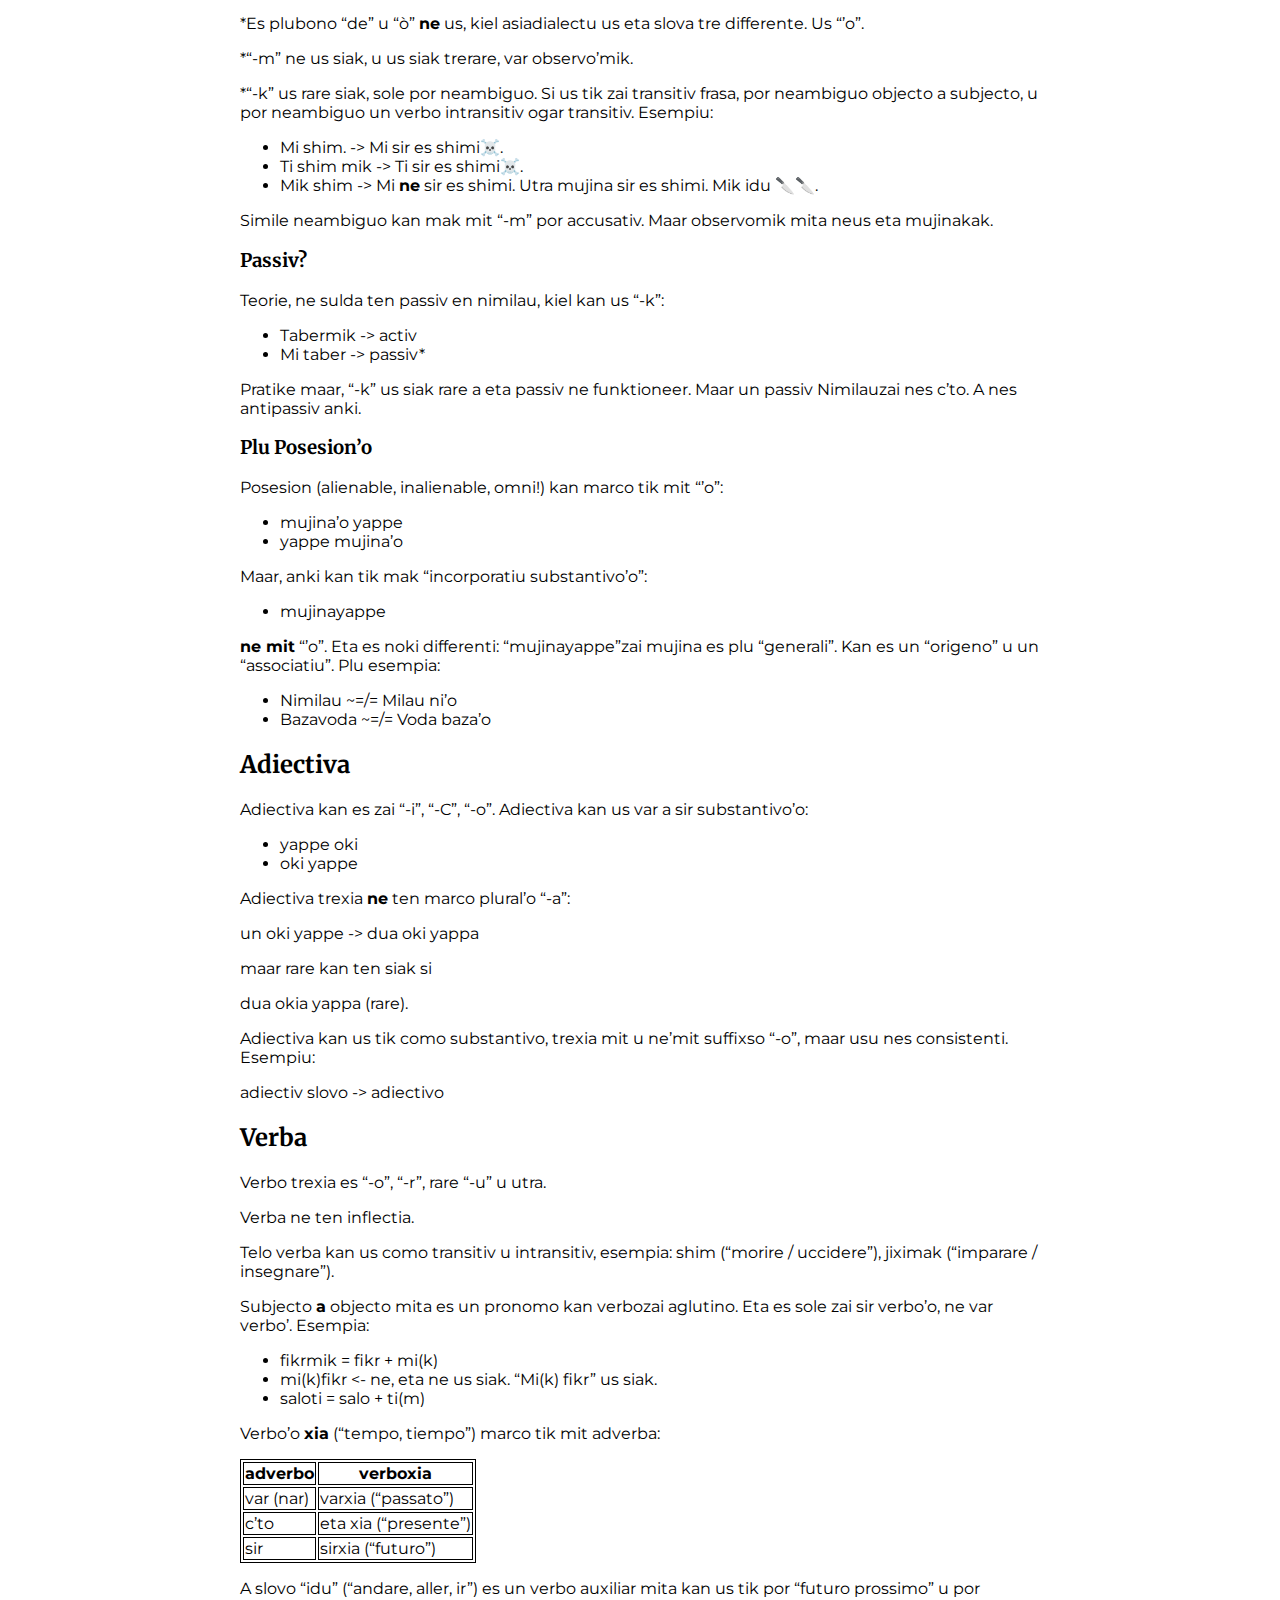
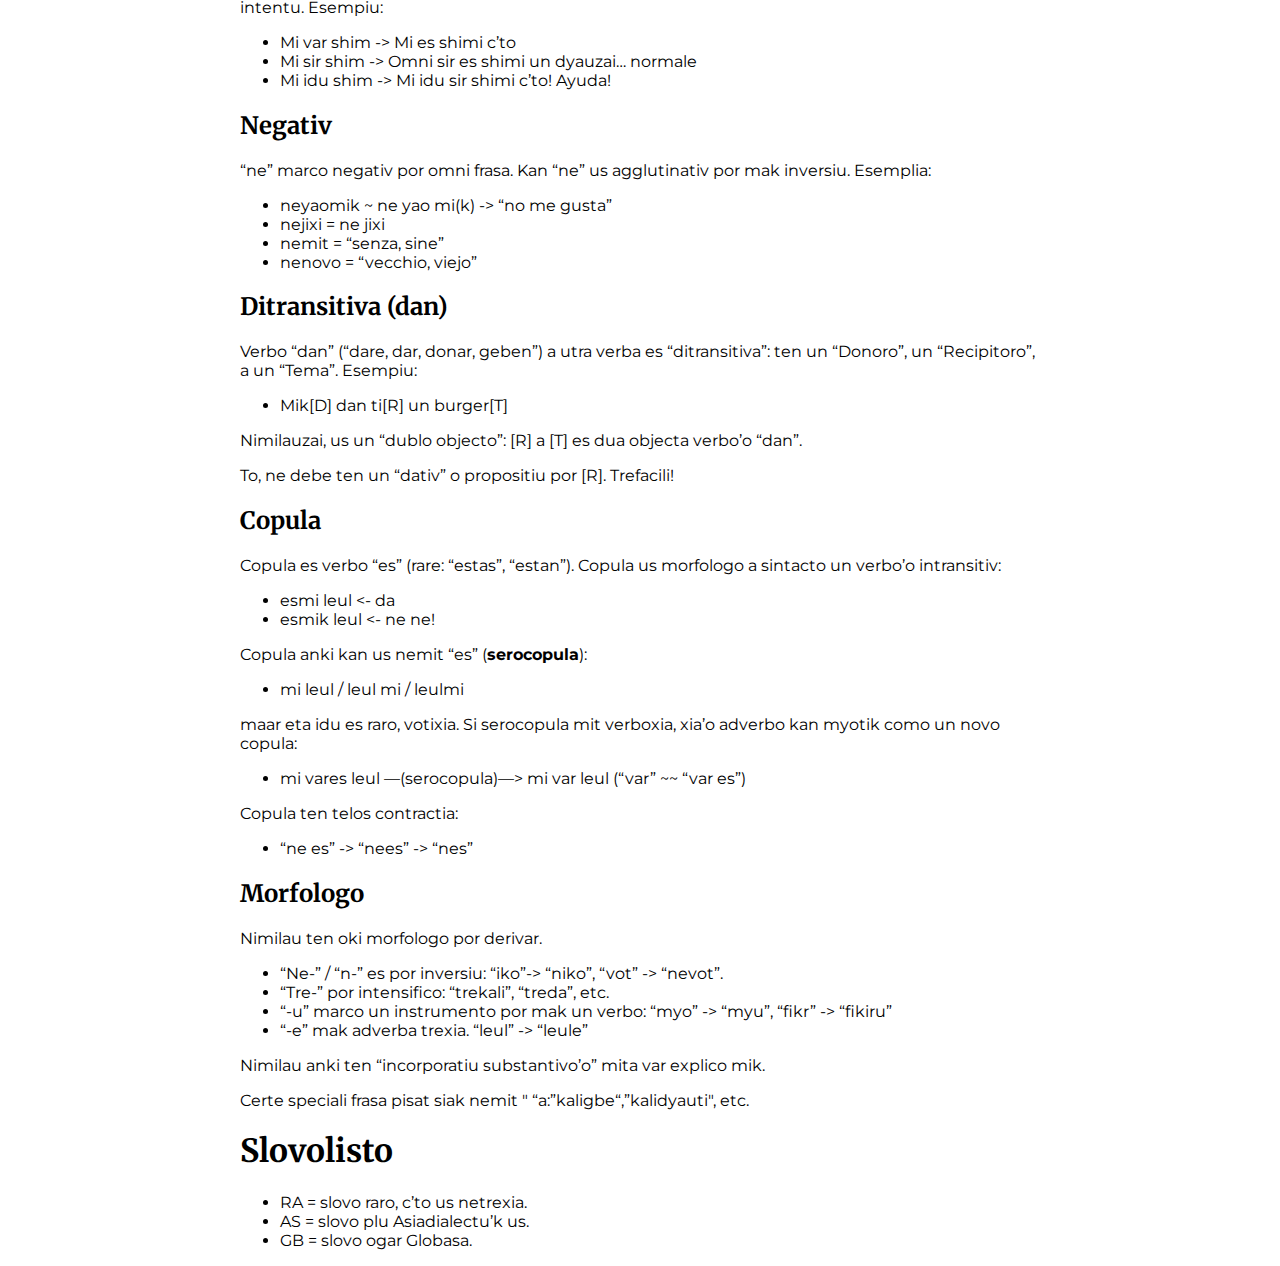
==== commit 9e4f4570: "momomom" ====
--- a/index.html
+++ b/index.html
@@ -22,8 +22,12 @@
 <header id="title-block-header">
 <h1 class="title">Nimilau - jiximak’o Grammaro a Slovolisto</h1>
 </header>
-<p>Salo! Mi cancrizans es. Eta dokument es un pisatio Eurodialectu’o Nimilau’o. Eta es por <strong>jiximak</strong> (mak jixi =&gt; ditactici) - to eta trekali milau nova mujinakak kan idu jixi <strong>facile</strong>.</p>
+<p>Salo! Mi cancrizans es. Eta pisatva es por Eurodialectu Nimilau’o. Eta es por <strong>jiximak</strong> (mak jixi =&gt; ditactici) - to eta trekali milau nova mujinakak kan idu jixi <strong>facile</strong>.</p>
 <p>Eta es sole por Nimilau’o Eurodialectu, a noki numer’o influentia asiadialecto’o si’zai. A, eta dokument es <strong>sole observi, ne por prescrivo</strong>.</p>
+<h2 id="nimilau-mita">Nimilau? Mita?</h2>
+<p><strong>Nimilau</strong> (nomen sio anki <strong>Milauni’o</strong>, <strong>Glossani</strong>, <strong>Globamilau</strong>) es un milau mujinamakva (<em>conlang</em>) mita varmak zai un Discord’o server. Si varmak como un Pijin: mujinaka ogar nemesma gua var prohibo anglomilau milao’o, a myosiak si milao zai un novo milau.</p>
+<p>Vares un’o’xia un <strong>lawadialectu</strong>, mita vares tre influento ogar mujinamakvamilau auxiliar (<em>auxlang</em>) “Globasa”. Ogar eta, vares un <strong>eurodialectu</strong>, mita trepluspide var evolvo a var nepluo lexico ogar Globasa, a vares influento plu ogar Romanomilaua a Slavamilaua, a vares un <strong>asiadialectu</strong>, mita vares plu conservativ a ten c’to iko lawadialectu’o slova. Por differentia zai neslapenxiaka, dua eta dialecta var idu es trediferenti. C’to, dua dialecta myo sir es dialectu un. Por eta, Eurodialectu idu pluleule evolvo, a mujinakak Asiadialectu’o idu nepluo iko lexico’o ogar Globasa.</p>
+<p>Eta pisatva’k explico sole Eurodialectu, maar milao anki influentia Asiadialectu’o zai Eurodialectu.</p>
 <h1 id="grammaro">Grammaro</h1>
 <p>Nimilau un milau por oki parti analitici, maar elementa agglutinativ anki ten’sik.</p>
 <p>Distincti eta milauk ten classa slova’o: substantiva, verba, adjectiva, pronoma, adverba conyuntia, a utra.</p>
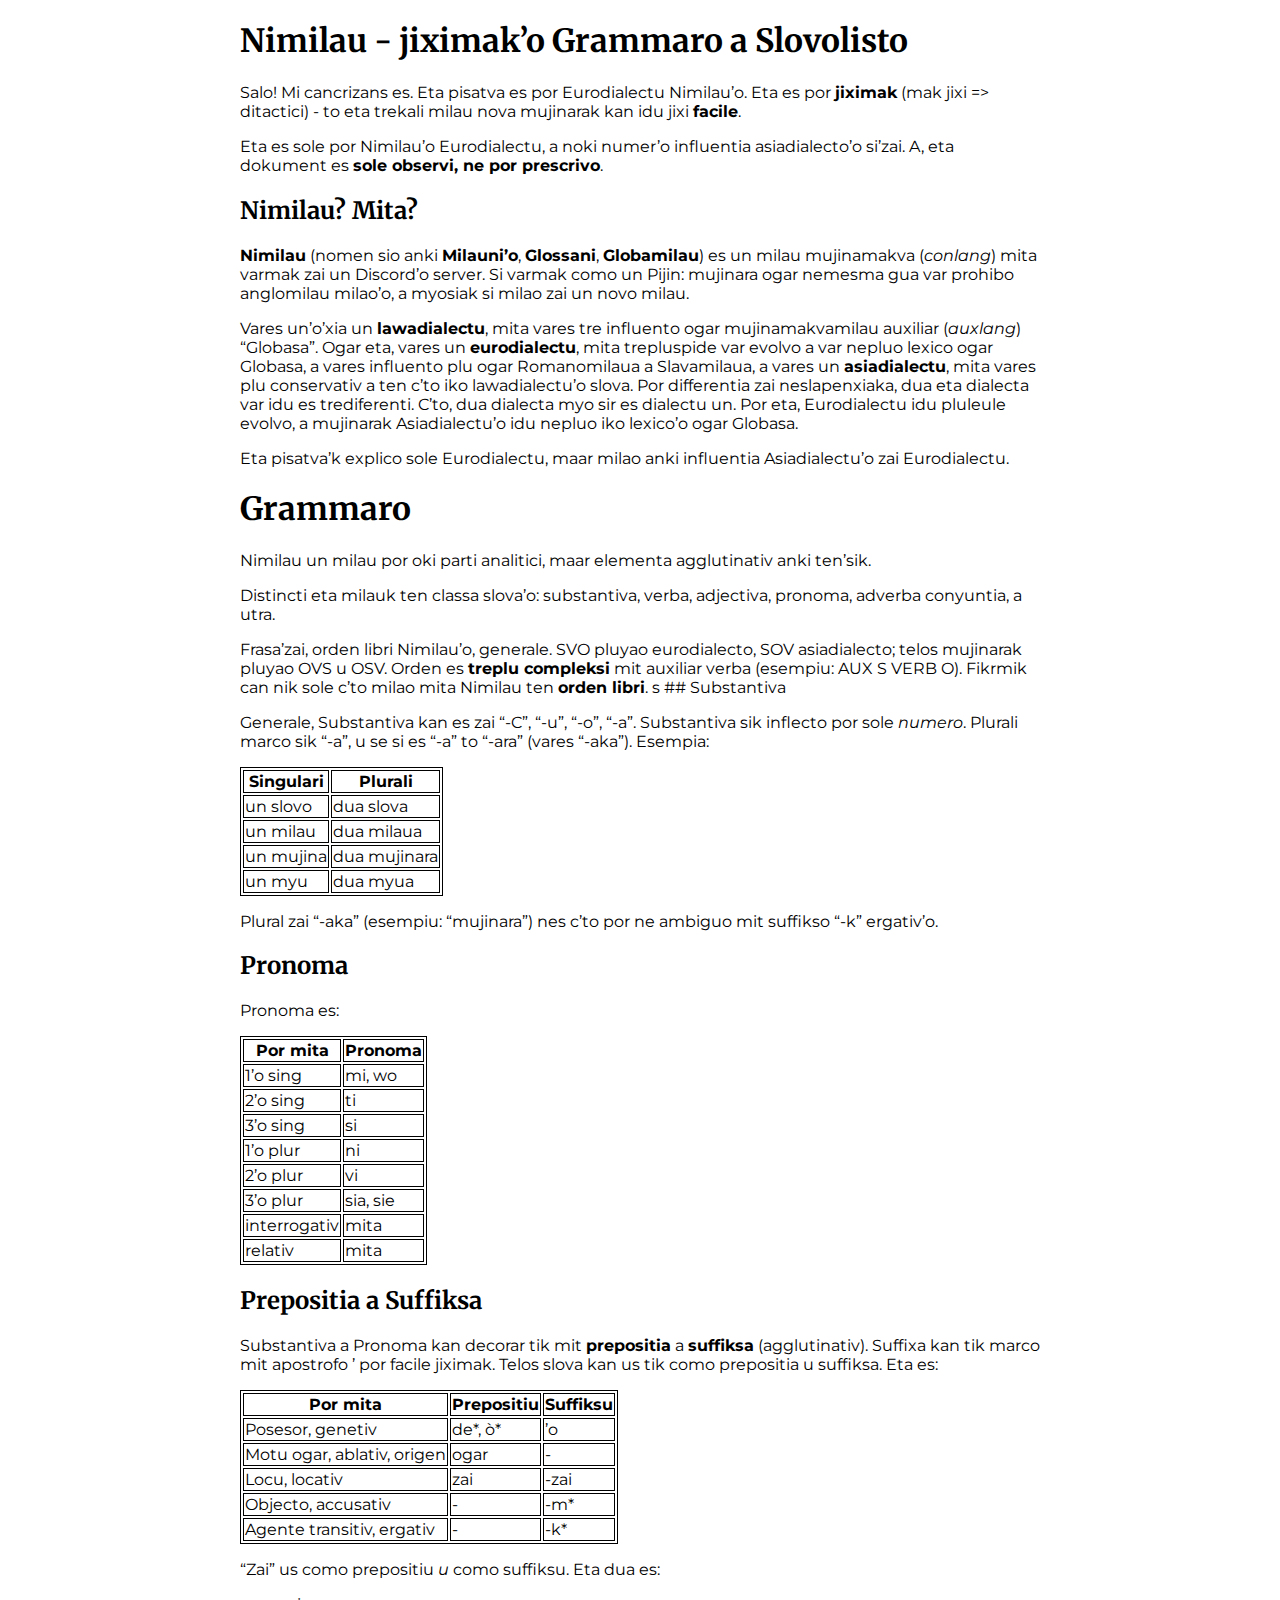
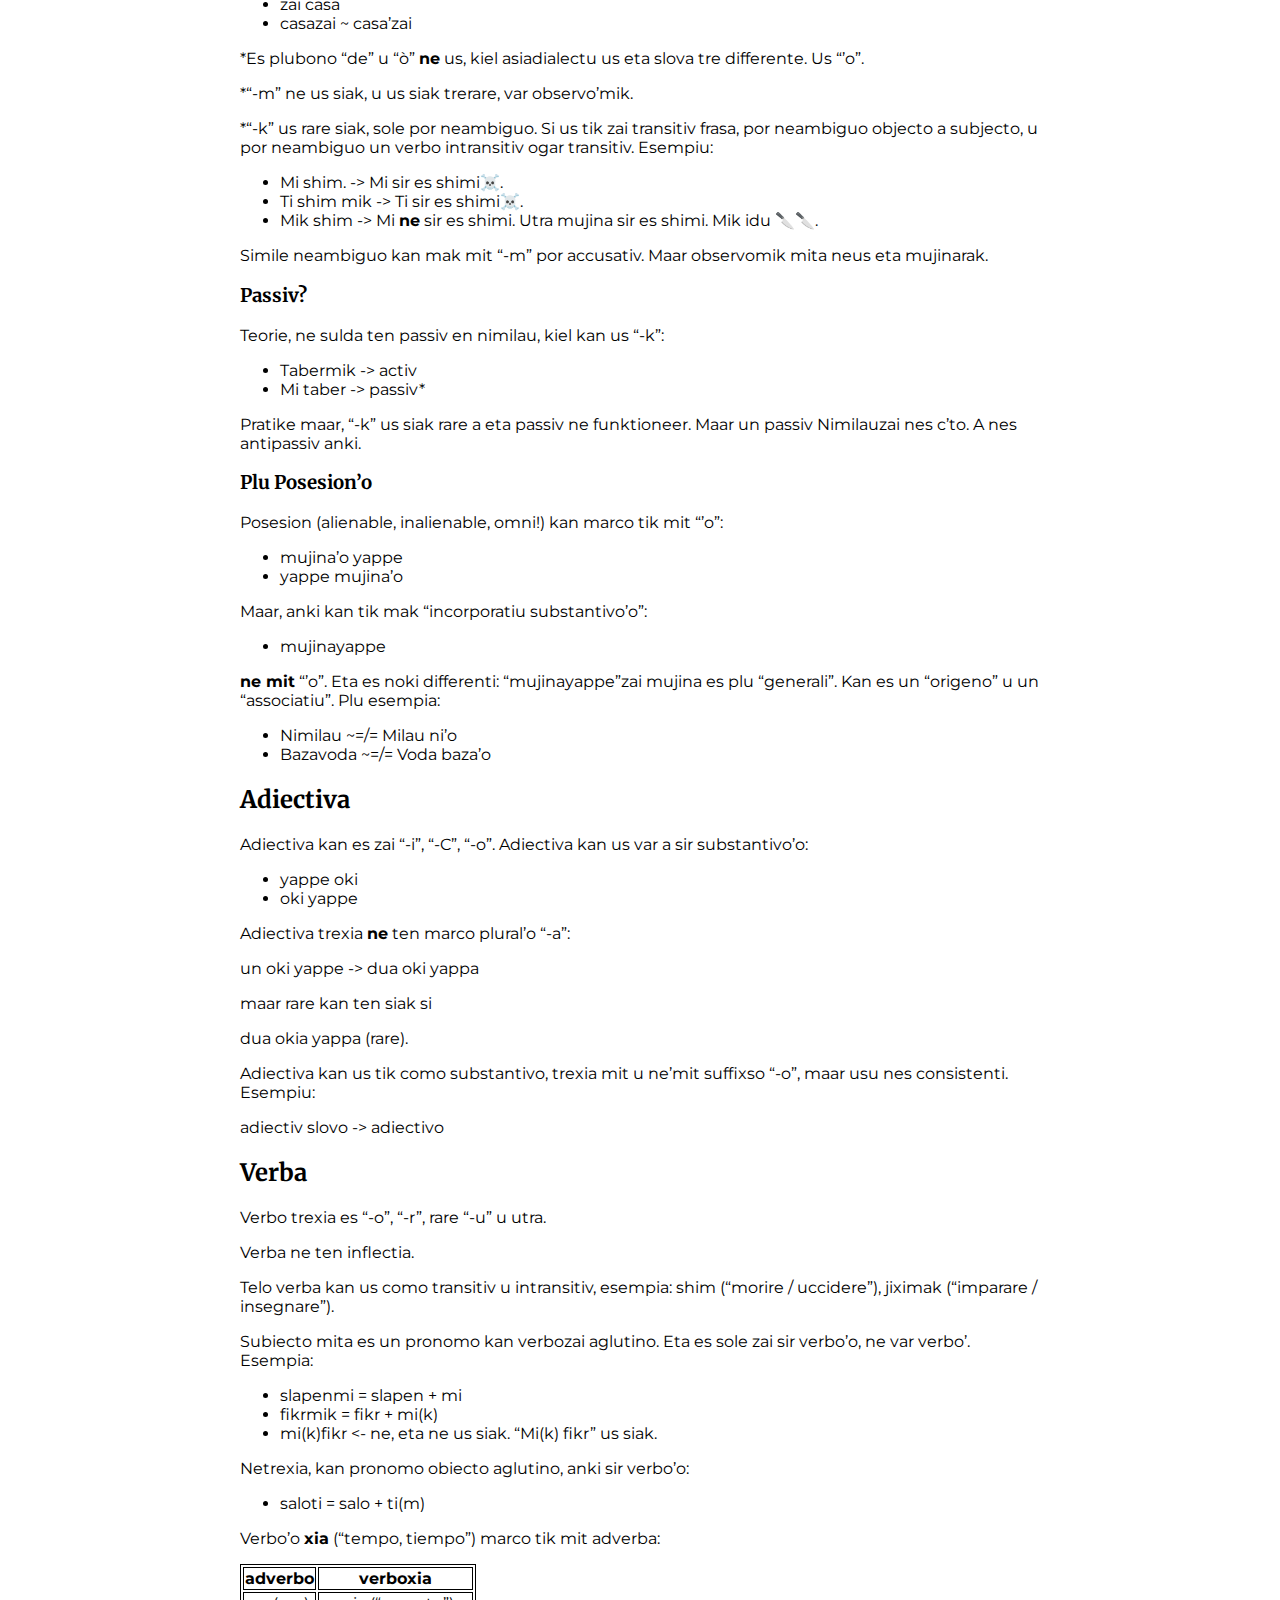
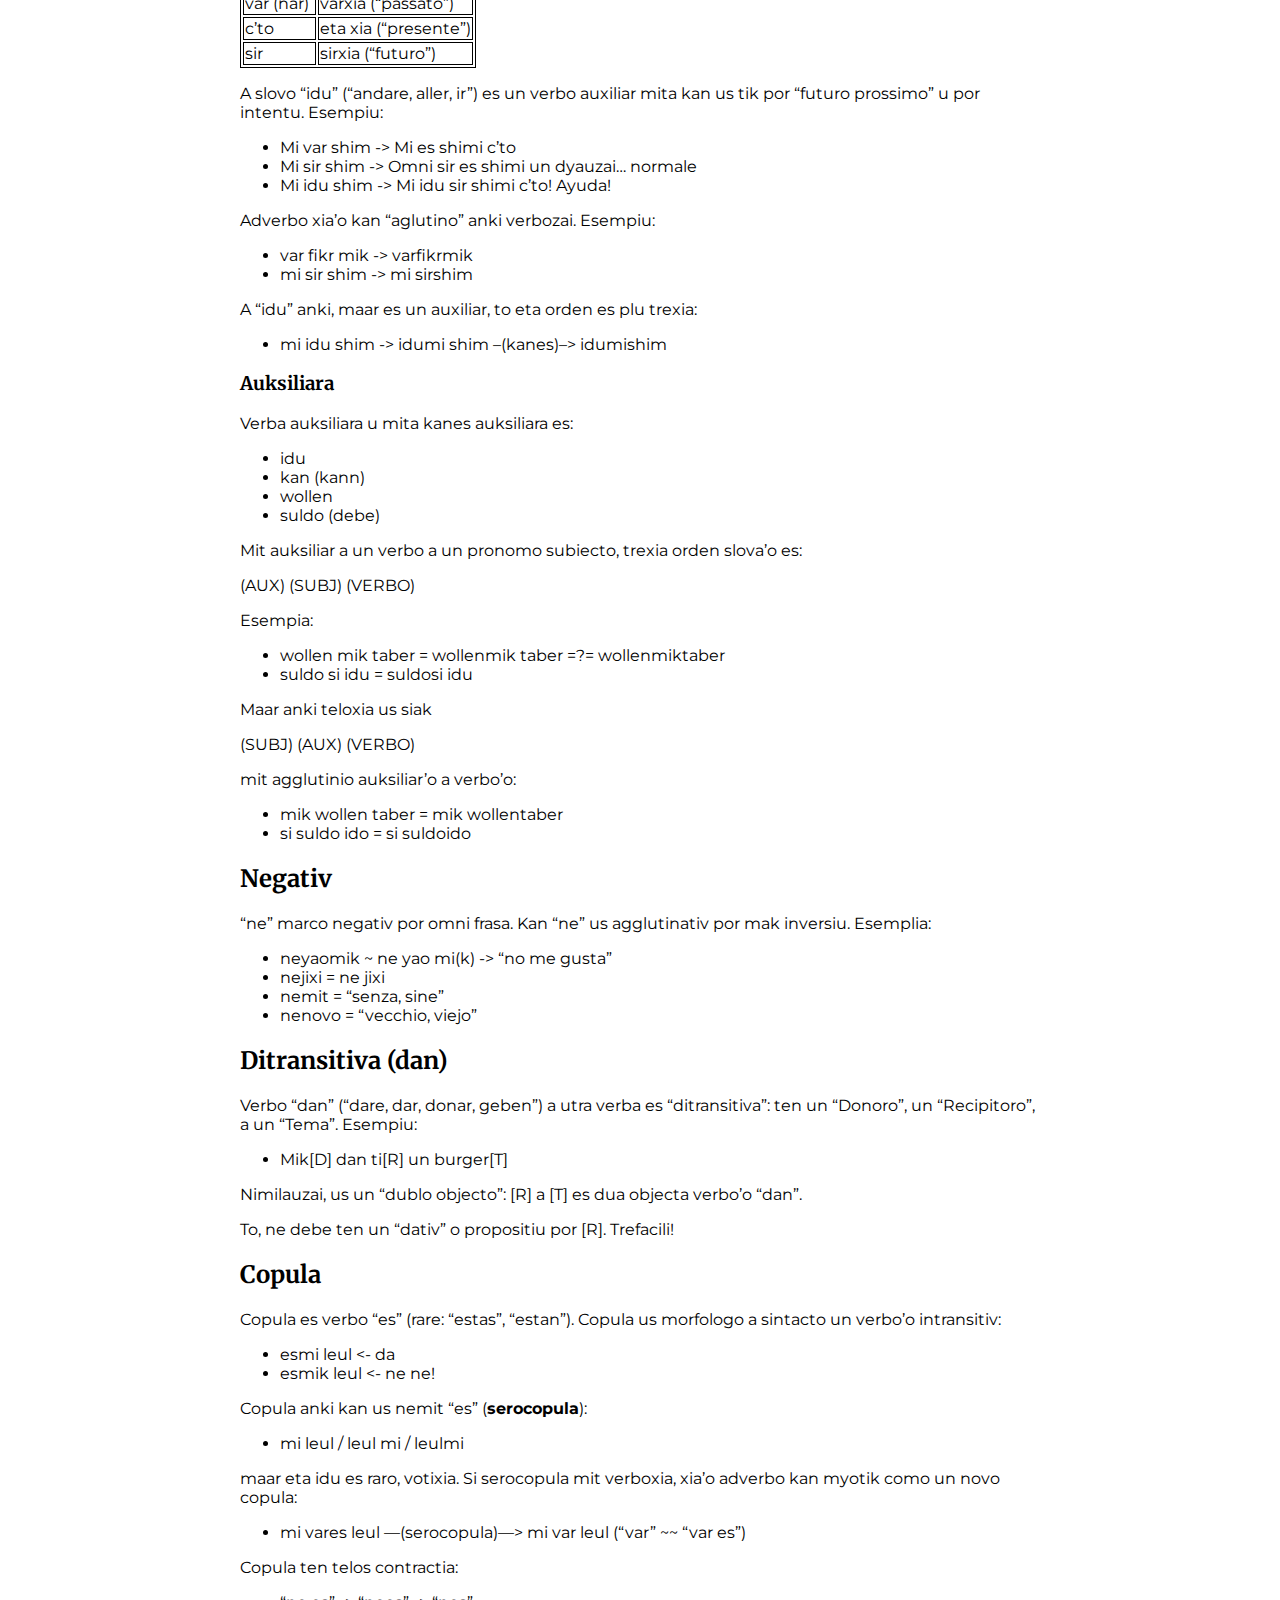
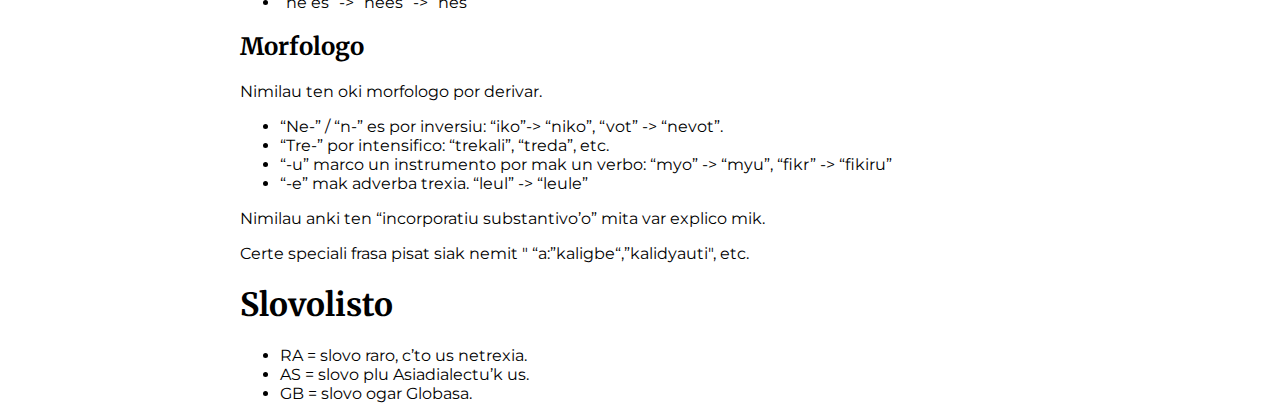
==== commit cfb45b8b: "aka ara" ====
--- a/index.html
+++ b/index.html
@@ -22,18 +22,17 @@
 <header id="title-block-header">
 <h1 class="title">Nimilau - jiximak’o Grammaro a Slovolisto</h1>
 </header>
-<p>Salo! Mi cancrizans es. Eta pisatva es por Eurodialectu Nimilau’o. Eta es por <strong>jiximak</strong> (mak jixi =&gt; ditactici) - to eta trekali milau nova mujinakak kan idu jixi <strong>facile</strong>.</p>
+<p>Salo! Mi cancrizans es. Eta pisatva es por Eurodialectu Nimilau’o. Eta es por <strong>jiximak</strong> (mak jixi =&gt; ditactici) - to eta trekali milau nova mujinarak kan idu jixi <strong>facile</strong>.</p>
 <p>Eta es sole por Nimilau’o Eurodialectu, a noki numer’o influentia asiadialecto’o si’zai. A, eta dokument es <strong>sole observi, ne por prescrivo</strong>.</p>
 <h2 id="nimilau-mita">Nimilau? Mita?</h2>
-<p><strong>Nimilau</strong> (nomen sio anki <strong>Milauni’o</strong>, <strong>Glossani</strong>, <strong>Globamilau</strong>) es un milau mujinamakva (<em>conlang</em>) mita varmak zai un Discord’o server. Si varmak como un Pijin: mujinaka ogar nemesma gua var prohibo anglomilau milao’o, a myosiak si milao zai un novo milau.</p>
-<p>Vares un’o’xia un <strong>lawadialectu</strong>, mita vares tre influento ogar mujinamakvamilau auxiliar (<em>auxlang</em>) “Globasa”. Ogar eta, vares un <strong>eurodialectu</strong>, mita trepluspide var evolvo a var nepluo lexico ogar Globasa, a vares influento plu ogar Romanomilaua a Slavamilaua, a vares un <strong>asiadialectu</strong>, mita vares plu conservativ a ten c’to iko lawadialectu’o slova. Por differentia zai neslapenxiaka, dua eta dialecta var idu es trediferenti. C’to, dua dialecta myo sir es dialectu un. Por eta, Eurodialectu idu pluleule evolvo, a mujinakak Asiadialectu’o idu nepluo iko lexico’o ogar Globasa.</p>
+<p><strong>Nimilau</strong> (nomen sio anki <strong>Milauni’o</strong>, <strong>Glossani</strong>, <strong>Globamilau</strong>) es un milau mujinamakva (<em>conlang</em>) mita varmak zai un Discord’o server. Si varmak como un Pijin: mujinara ogar nemesma gua var prohibo anglomilau milao’o, a myosiak si milao zai un novo milau.</p>
+<p>Vares un’o’xia un <strong>lawadialectu</strong>, mita vares tre influento ogar mujinamakvamilau auxiliar (<em>auxlang</em>) “Globasa”. Ogar eta, vares un <strong>eurodialectu</strong>, mita trepluspide var evolvo a var nepluo lexico ogar Globasa, a vares influento plu ogar Romanomilaua a Slavamilaua, a vares un <strong>asiadialectu</strong>, mita vares plu conservativ a ten c’to iko lawadialectu’o slova. Por differentia zai neslapenxiaka, dua eta dialecta var idu es trediferenti. C’to, dua dialecta myo sir es dialectu un. Por eta, Eurodialectu idu pluleule evolvo, a mujinarak Asiadialectu’o idu nepluo iko lexico’o ogar Globasa.</p>
 <p>Eta pisatva’k explico sole Eurodialectu, maar milao anki influentia Asiadialectu’o zai Eurodialectu.</p>
 <h1 id="grammaro">Grammaro</h1>
 <p>Nimilau un milau por oki parti analitici, maar elementa agglutinativ anki ten’sik.</p>
 <p>Distincti eta milauk ten classa slova’o: substantiva, verba, adjectiva, pronoma, adverba conyuntia, a utra.</p>
-<p>Frasa’zai, orden libri Nimilau’o, generale. SVO pluyao eurodialecto, SOV asiadialecto; telos mujinakak pluyao OVS u OSV. Orden es <strong>treplu compleksi</strong> mit auxiliar verba (esempiu: AUX S VERB O). Fikrmik can nik sole c’to milao mita Nimilau ten <strong>orden libri</strong>.</p>
-<h2 id="substantiva">Substantiva</h2>
-<p>Generale, Substantiva kan es zai “-C”, “-u”, “-o”, “-a”. Substantiva sik inflecto por sole <em>numero</em>. Plurali marco sik “-a”, u se si es “-a” to “-aka”. Esempia:</p>
+<p>Frasa’zai, orden libri Nimilau’o, generale. SVO pluyao eurodialecto, SOV asiadialecto; telos mujinarak pluyao OVS u OSV. Orden es <strong>treplu compleksi</strong> mit auxiliar verba (esempiu: AUX S VERB O). Fikrmik can nik sole c’to milao mita Nimilau ten <strong>orden libri</strong>. s ## Substantiva</p>
+<p>Generale, Substantiva kan es zai “-C”, “-u”, “-o”, “-a”. Substantiva sik inflecto por sole <em>numero</em>. Plurali marco sik “-a”, u se si es “-a” to “-ara” (vares “-aka”). Esempia:</p>
 <table>
 <thead>
 <tr class="header">
@@ -52,7 +51,7 @@
 </tr>
 <tr class="odd">
 <td>un mujina</td>
-<td>dua mujinaka</td>
+<td>dua mujinara</td>
 </tr>
 <tr class="even">
 <td>un myu</td>
@@ -60,6 +59,7 @@
 </tr>
 </tbody>
 </table>
+<p>Plural zai “-aka” (esempiu: “mujinara”) nes c’to por ne ambiguo mit suffikso “-k” ergativ’o.</p>
 <h2 id="pronoma">Pronoma</h2>
 <p>Pronoma es:</p>
 <table>
@@ -104,6 +104,7 @@
 </tr>
 </tbody>
 </table>
+<h2 id="prepositia-a-suffiksa">Prepositia a Suffiksa</h2>
 <p>Substantiva a Pronoma kan decorar tik mit <strong>prepositia</strong> a <strong>suffiksa</strong> (agglutinativ). Suffixa kan tik marco mit apostrofo ’ por facile jiximak. Telos slova kan us tik como prepositia u suffiksa. Eta es:</p>
 <table>
 <thead>
@@ -154,7 +155,7 @@
 <li>Ti shim mik -&gt; Ti sir es shimi☠️.</li>
 <li>Mik shim -&gt; Mi <strong>ne</strong> sir es shimi. Utra mujina sir es shimi. Mik idu 🔪🔪.</li>
 </ul>
-<p>Simile neambiguo kan mak mit “-m” por accusativ. Maar observomik mita neus eta mujinakak.</p>
+<p>Simile neambiguo kan mak mit “-m” por accusativ. Maar observomik mita neus eta mujinarak.</p>
 <h3 id="passiv">Passiv?</h3>
 <p>Teorie, ne sulda ten passiv en nimilau, kiel kan us “-k”:</p>
 <ul>
@@ -193,10 +194,14 @@
 <p>Verbo trexia es “-o”, “-r”, rare “-u” u utra.</p>
 <p>Verba ne ten inflectia.</p>
 <p>Telo verba kan us como transitiv u intransitiv, esempia: shim (“morire / uccidere”), jiximak (“imparare / insegnare”).</p>
-<p>Subjecto <strong>a</strong> objecto mita es un pronomo kan verbozai aglutino. Eta es sole zai sir verbo’o, ne var verbo’. Esempia:</p>
-<ul>
+<p>Subiecto mita es un pronomo kan verbozai aglutino. Eta es sole zai sir verbo’o, ne var verbo’. Esempia:</p>
+<ul>
+<li>slapenmi = slapen + mi</li>
 <li>fikrmik = fikr + mi(k)</li>
 <li>mi(k)fikr &lt;- ne, eta ne us siak. “Mi(k) fikr” us siak.</li>
+</ul>
+<p>Netrexia, kan pronomo obiecto aglutino, anki sir verbo’o:</p>
+<ul>
 <li>saloti = salo + ti(m)</li>
 </ul>
 <p>Verbo’o <strong>xia</strong> (“tempo, tiempo”) marco tik mit adverba:</p>
@@ -227,6 +232,37 @@
 <li>Mi var shim -&gt; Mi es shimi c’to</li>
 <li>Mi sir shim -&gt; Omni sir es shimi un dyauzai… normale</li>
 <li>Mi idu shim -&gt; Mi idu sir shimi c’to! Ayuda!</li>
+</ul>
+<p>Adverbo xia’o kan “aglutino” anki verbozai. Esempiu:</p>
+<ul>
+<li>var fikr mik -&gt; varfikrmik</li>
+<li>mi sir shim -&gt; mi sirshim</li>
+</ul>
+<p>A “idu” anki, maar es un auxiliar, to eta orden es plu trexia:</p>
+<ul>
+<li>mi idu shim -&gt; idumi shim –(kanes)–&gt; idumishim</li>
+</ul>
+<h3 id="auksiliara">Auksiliara</h3>
+<p>Verba auksiliara u mita kanes auksiliara es:</p>
+<ul>
+<li>idu</li>
+<li>kan (kann)</li>
+<li>wollen</li>
+<li>suldo (debe)</li>
+</ul>
+<p>Mit auksiliar a un verbo a un pronomo subiecto, trexia orden slova’o es:</p>
+<p>(AUX) (SUBJ) (VERBO)</p>
+<p>Esempia:</p>
+<ul>
+<li>wollen mik taber = wollenmik taber =?= wollenmiktaber</li>
+<li>suldo si idu = suldosi idu</li>
+</ul>
+<p>Maar anki teloxia us siak</p>
+<p>(SUBJ) (AUX) (VERBO)</p>
+<p>mit agglutinio auksiliar’o a verbo’o:</p>
+<ul>
+<li>mik wollen taber = mik wollentaber</li>
+<li>si suldo ido = si suldoido</li>
 </ul>
 <h2 id="negativ">Negativ</h2>
 <p>“ne” marco negativ por omni frasa. Kan “ne” us agglutinativ por mak inversiu. Esemplia:</p>
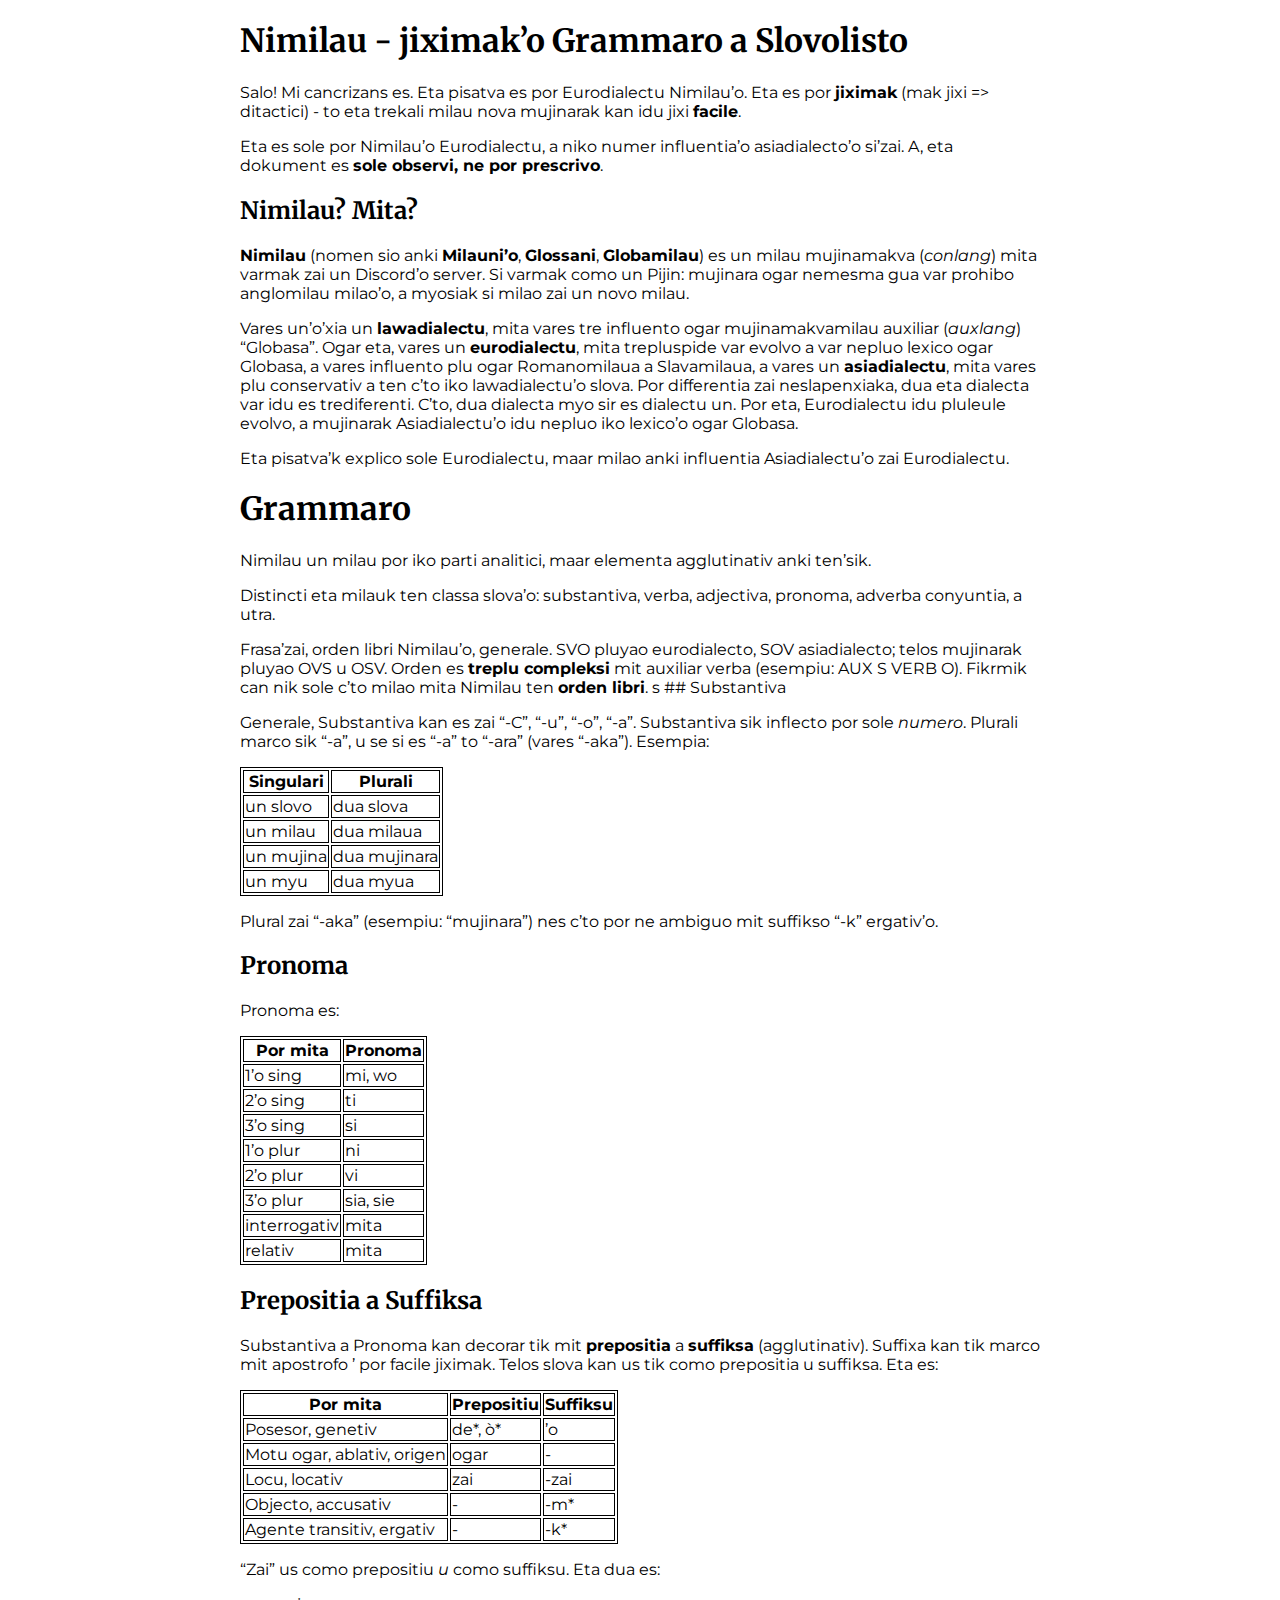
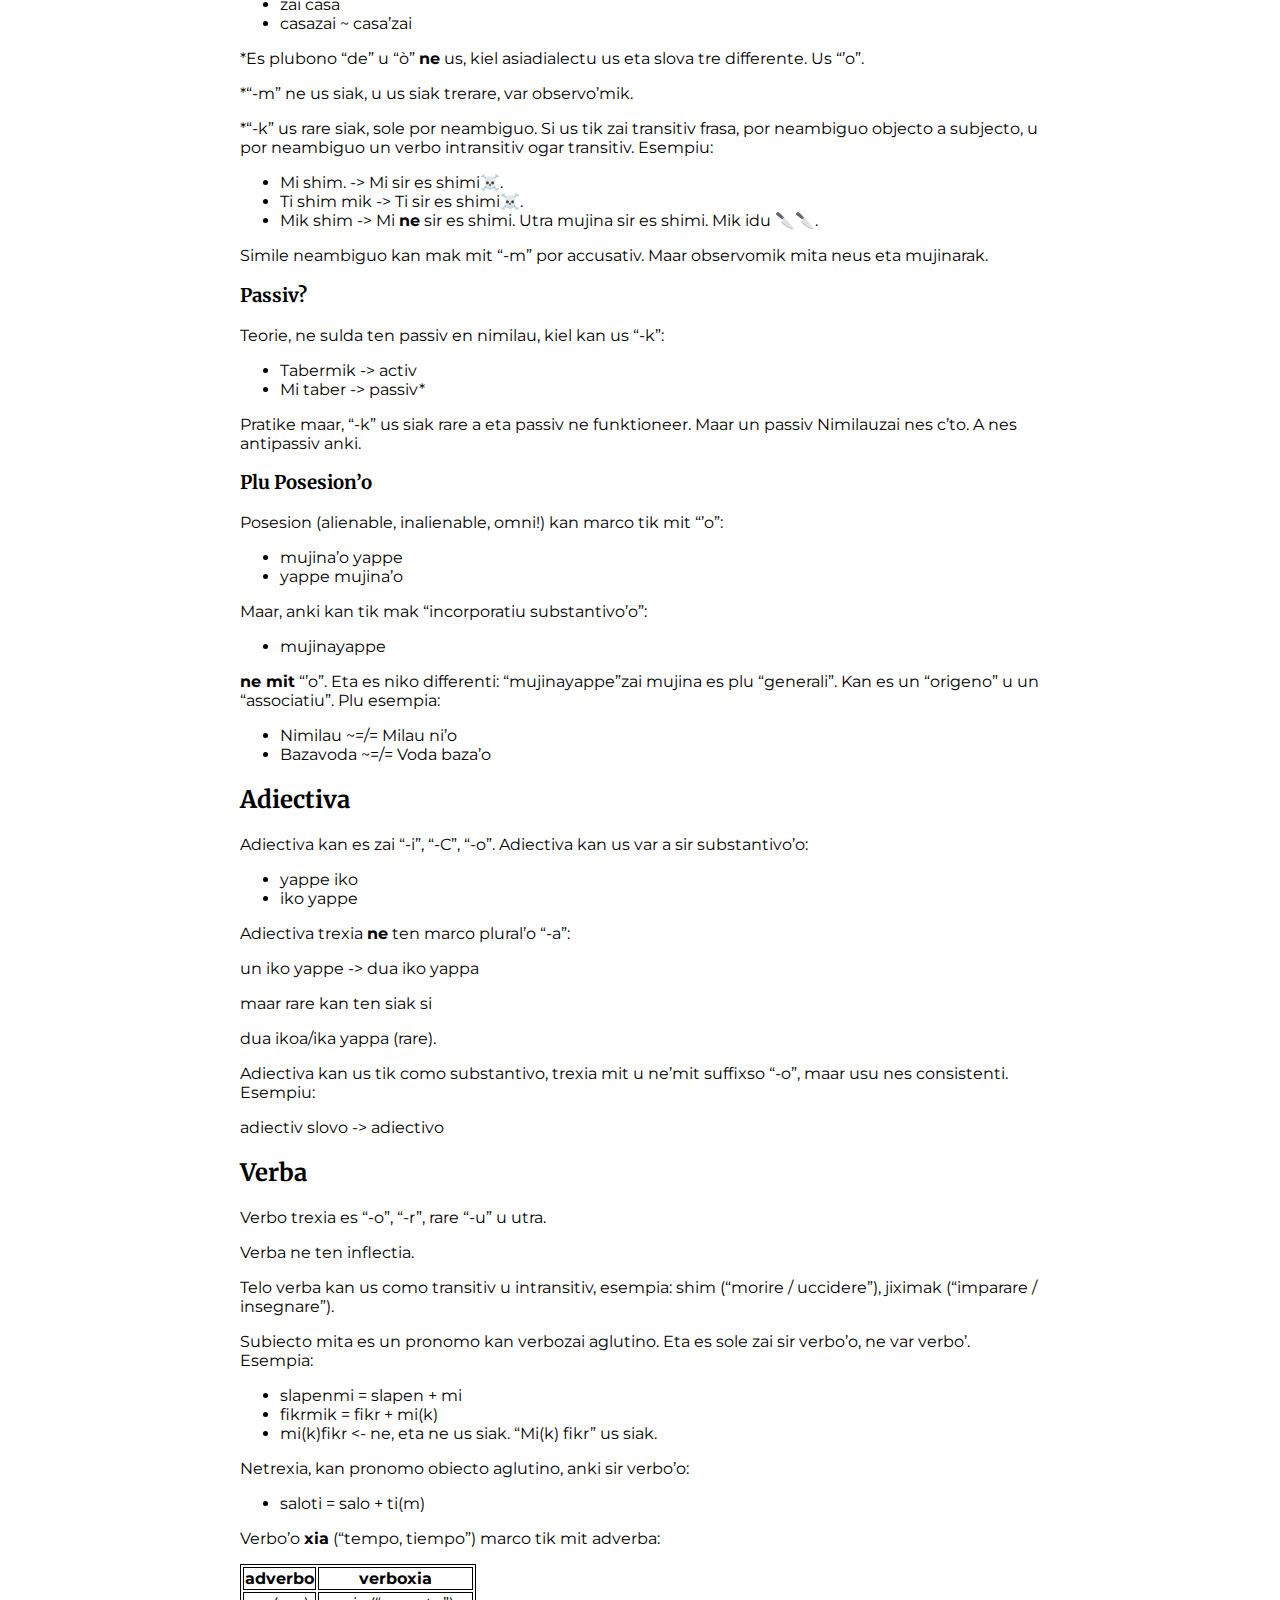
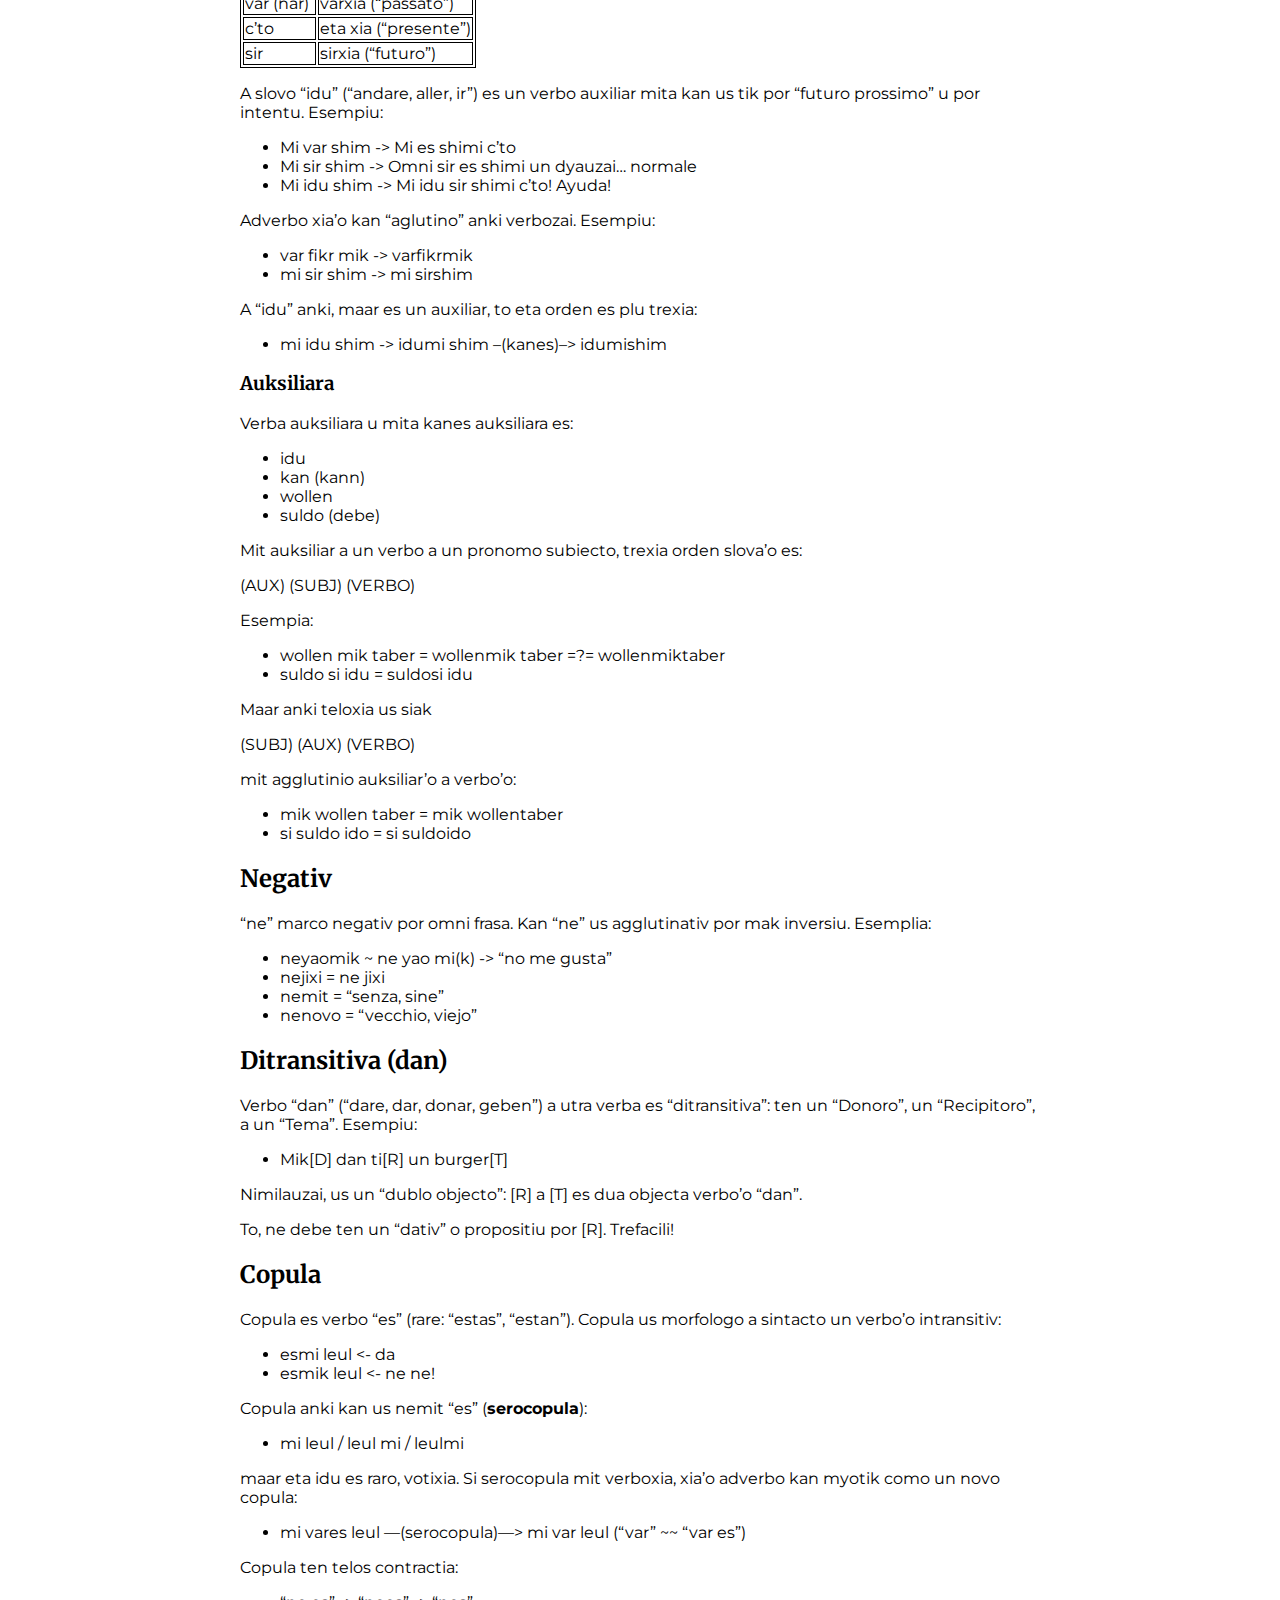
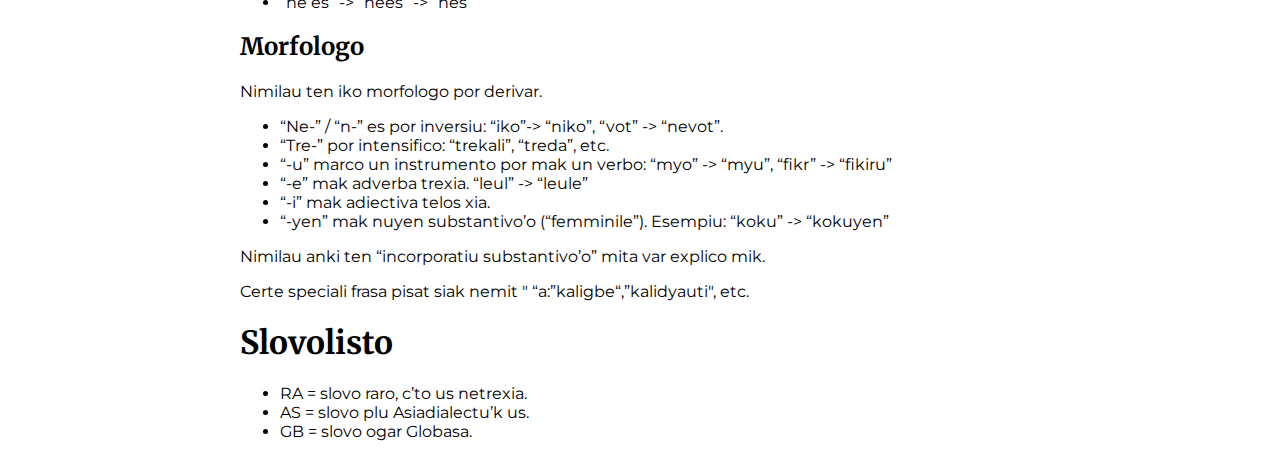
==== commit 332db913: "lex" ====
--- a/index.html
+++ b/index.html
@@ -23,13 +23,13 @@
 <h1 class="title">Nimilau - jiximak’o Grammaro a Slovolisto</h1>
 </header>
 <p>Salo! Mi cancrizans es. Eta pisatva es por Eurodialectu Nimilau’o. Eta es por <strong>jiximak</strong> (mak jixi =&gt; ditactici) - to eta trekali milau nova mujinarak kan idu jixi <strong>facile</strong>.</p>
-<p>Eta es sole por Nimilau’o Eurodialectu, a noki numer’o influentia asiadialecto’o si’zai. A, eta dokument es <strong>sole observi, ne por prescrivo</strong>.</p>
+<p>Eta es sole por Nimilau’o Eurodialectu, a niko numer influentia’o asiadialecto’o si’zai. A, eta dokument es <strong>sole observi, ne por prescrivo</strong>.</p>
 <h2 id="nimilau-mita">Nimilau? Mita?</h2>
 <p><strong>Nimilau</strong> (nomen sio anki <strong>Milauni’o</strong>, <strong>Glossani</strong>, <strong>Globamilau</strong>) es un milau mujinamakva (<em>conlang</em>) mita varmak zai un Discord’o server. Si varmak como un Pijin: mujinara ogar nemesma gua var prohibo anglomilau milao’o, a myosiak si milao zai un novo milau.</p>
 <p>Vares un’o’xia un <strong>lawadialectu</strong>, mita vares tre influento ogar mujinamakvamilau auxiliar (<em>auxlang</em>) “Globasa”. Ogar eta, vares un <strong>eurodialectu</strong>, mita trepluspide var evolvo a var nepluo lexico ogar Globasa, a vares influento plu ogar Romanomilaua a Slavamilaua, a vares un <strong>asiadialectu</strong>, mita vares plu conservativ a ten c’to iko lawadialectu’o slova. Por differentia zai neslapenxiaka, dua eta dialecta var idu es trediferenti. C’to, dua dialecta myo sir es dialectu un. Por eta, Eurodialectu idu pluleule evolvo, a mujinarak Asiadialectu’o idu nepluo iko lexico’o ogar Globasa.</p>
 <p>Eta pisatva’k explico sole Eurodialectu, maar milao anki influentia Asiadialectu’o zai Eurodialectu.</p>
 <h1 id="grammaro">Grammaro</h1>
-<p>Nimilau un milau por oki parti analitici, maar elementa agglutinativ anki ten’sik.</p>
+<p>Nimilau un milau por iko parti analitici, maar elementa agglutinativ anki ten’sik.</p>
 <p>Distincti eta milauk ten classa slova’o: substantiva, verba, adjectiva, pronoma, adverba conyuntia, a utra.</p>
 <p>Frasa’zai, orden libri Nimilau’o, generale. SVO pluyao eurodialecto, SOV asiadialecto; telos mujinarak pluyao OVS u OSV. Orden es <strong>treplu compleksi</strong> mit auxiliar verba (esempiu: AUX S VERB O). Fikrmik can nik sole c’to milao mita Nimilau ten <strong>orden libri</strong>. s ## Substantiva</p>
 <p>Generale, Substantiva kan es zai “-C”, “-u”, “-o”, “-a”. Substantiva sik inflecto por sole <em>numero</em>. Plurali marco sik “-a”, u se si es “-a” to “-ara” (vares “-aka”). Esempia:</p>
@@ -173,7 +173,7 @@
 <ul>
 <li>mujinayappe</li>
 </ul>
-<p><strong>ne mit</strong> “’o”. Eta es noki differenti: “mujinayappe”zai mujina es plu “generali”. Kan es un “origeno” u un “associatiu”. Plu esempia:</p>
+<p><strong>ne mit</strong> “’o”. Eta es niko differenti: “mujinayappe”zai mujina es plu “generali”. Kan es un “origeno” u un “associatiu”. Plu esempia:</p>
 <ul>
 <li>Nimilau ~=/= Milau ni’o</li>
 <li>Bazavoda ~=/= Voda baza’o</li>
@@ -181,13 +181,13 @@
 <h2 id="adiectiva">Adiectiva</h2>
 <p>Adiectiva kan es zai “-i”, “-C”, “-o”. Adiectiva kan us var a sir substantivo’o:</p>
 <ul>
-<li>yappe oki</li>
-<li>oki yappe</li>
+<li>yappe iko</li>
+<li>iko yappe</li>
 </ul>
 <p>Adiectiva trexia <strong>ne</strong> ten marco plural’o “-a”:</p>
-<p>un oki yappe -&gt; dua oki yappa</p>
+<p>un iko yappe -&gt; dua iko yappa</p>
 <p>maar rare kan ten siak si</p>
-<p>dua okia yappa (rare).</p>
+<p>dua ikoa/ika yappa (rare).</p>
 <p>Adiectiva kan us tik como substantivo, trexia mit u ne’mit suffixso “-o”, maar usu nes consistenti. Esempiu:</p>
 <p>adiectiv slovo -&gt; adiectivo</p>
 <h2 id="verba">Verba</h2>
@@ -298,12 +298,14 @@
 <li>“ne es” -&gt; “nees” -&gt; “nes”</li>
 </ul>
 <h2 id="morfologo">Morfologo</h2>
-<p>Nimilau ten oki morfologo por derivar.</p>
+<p>Nimilau ten iko morfologo por derivar.</p>
 <ul>
 <li>“Ne-” / “n-” es por inversiu: “iko”-&gt; “niko”, “vot” -&gt; “nevot”.</li>
 <li>“Tre-” por intensifico: “trekali”, “treda”, etc.</li>
 <li>“-u” marco un instrumento por mak un verbo: “myo” -&gt; “myu”, “fikr” -&gt; “fikiru”</li>
 <li>“-e” mak adverba trexia. “leul” -&gt; “leule”</li>
+<li>“-i” mak adiectiva telos xia.</li>
+<li>“-yen” mak nuyen substantivo’o (“femminile”). Esempiu: “koku” -&gt; “kokuyen”</li>
 </ul>
 <p>Nimilau anki ten “incorporatiu substantivo’o” mita var explico mik.</p>
 <p>Certe speciali frasa pisat siak nemit " “a:”kaligbe“,”kalidyauti", etc.</p>
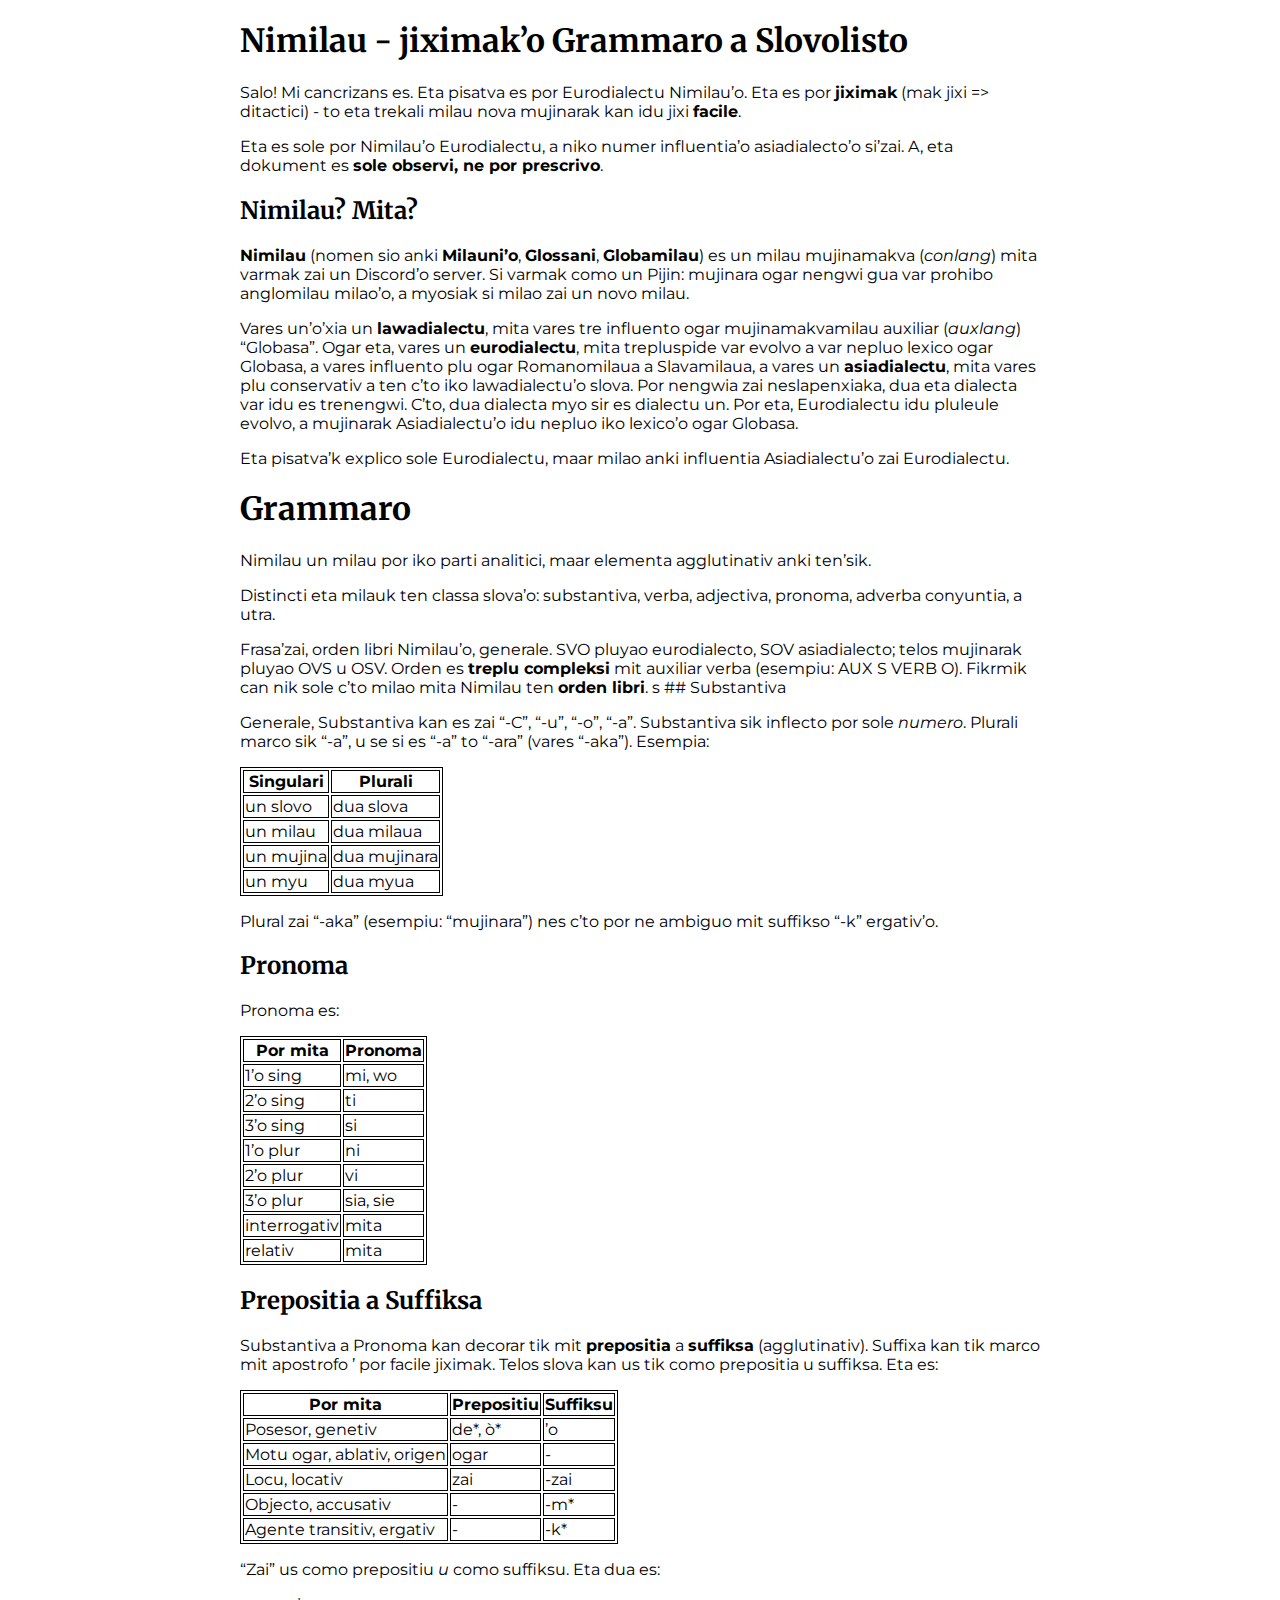
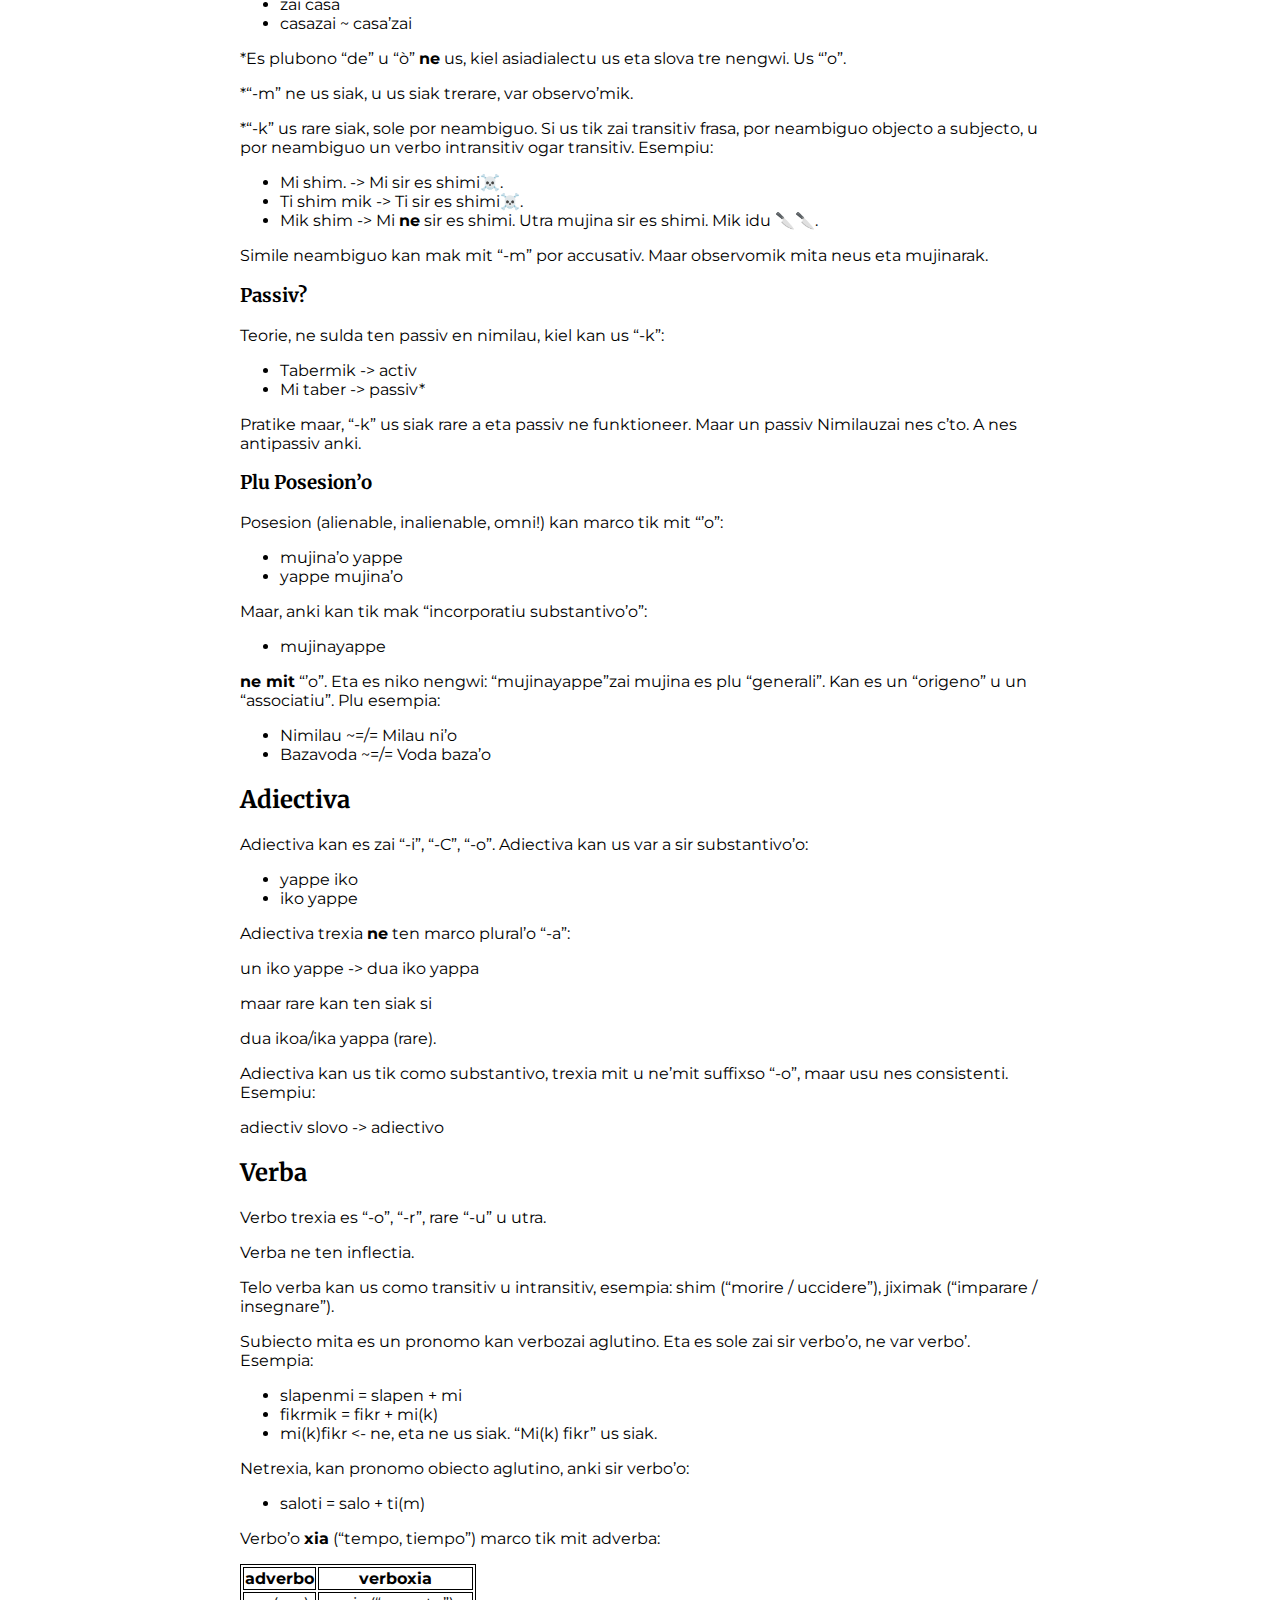
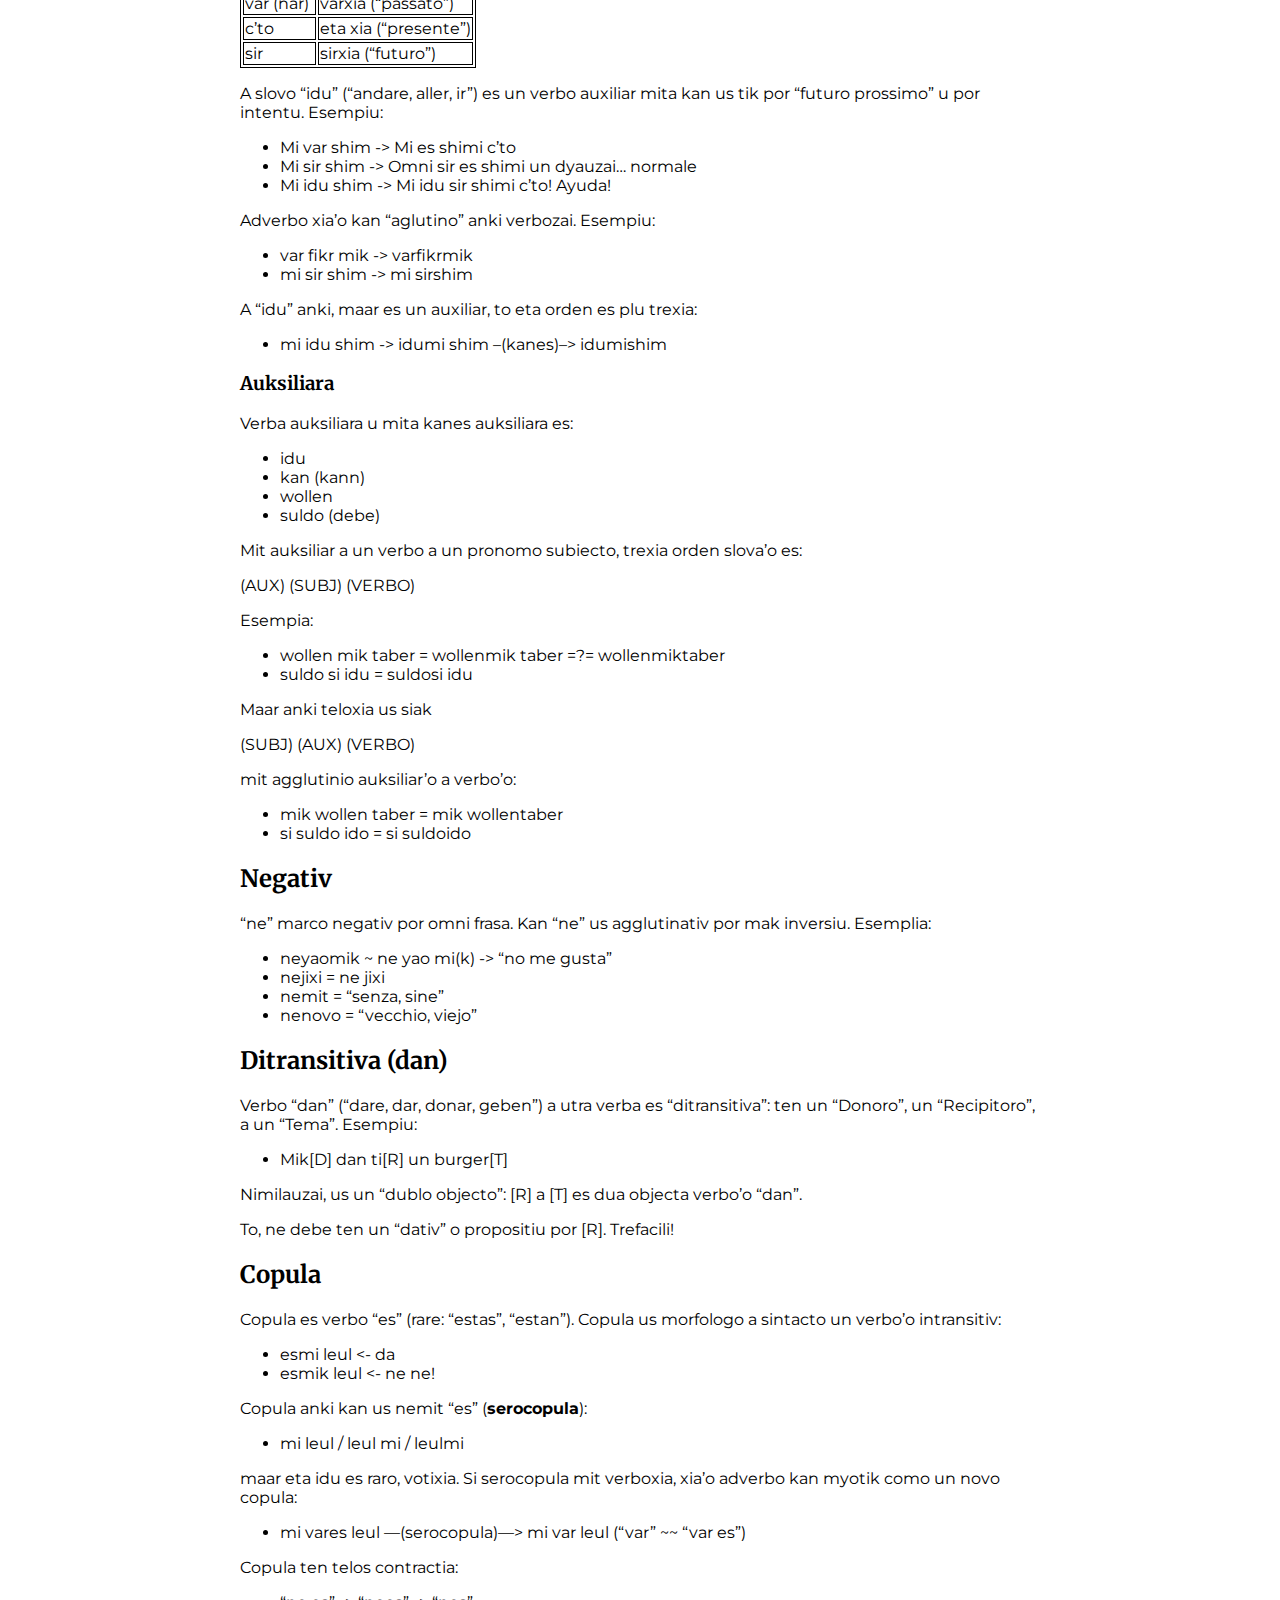
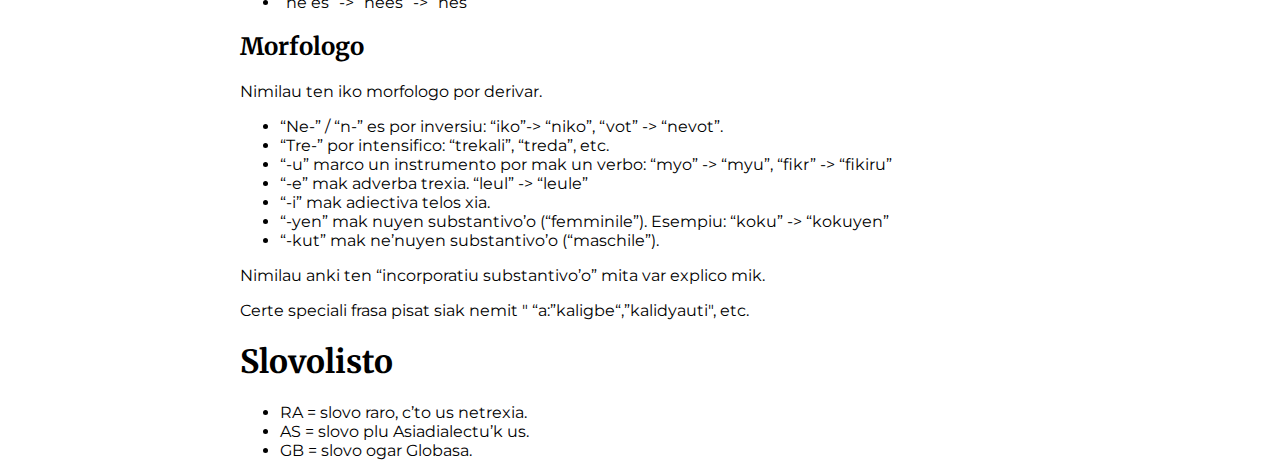
==== commit 0eaa64a2: "errorfix" ====
--- a/index.html
+++ b/index.html
@@ -25,8 +25,8 @@
 <p>Salo! Mi cancrizans es. Eta pisatva es por Eurodialectu Nimilau’o. Eta es por <strong>jiximak</strong> (mak jixi =&gt; ditactici) - to eta trekali milau nova mujinarak kan idu jixi <strong>facile</strong>.</p>
 <p>Eta es sole por Nimilau’o Eurodialectu, a niko numer influentia’o asiadialecto’o si’zai. A, eta dokument es <strong>sole observi, ne por prescrivo</strong>.</p>
 <h2 id="nimilau-mita">Nimilau? Mita?</h2>
-<p><strong>Nimilau</strong> (nomen sio anki <strong>Milauni’o</strong>, <strong>Glossani</strong>, <strong>Globamilau</strong>) es un milau mujinamakva (<em>conlang</em>) mita varmak zai un Discord’o server. Si varmak como un Pijin: mujinara ogar nemesma gua var prohibo anglomilau milao’o, a myosiak si milao zai un novo milau.</p>
-<p>Vares un’o’xia un <strong>lawadialectu</strong>, mita vares tre influento ogar mujinamakvamilau auxiliar (<em>auxlang</em>) “Globasa”. Ogar eta, vares un <strong>eurodialectu</strong>, mita trepluspide var evolvo a var nepluo lexico ogar Globasa, a vares influento plu ogar Romanomilaua a Slavamilaua, a vares un <strong>asiadialectu</strong>, mita vares plu conservativ a ten c’to iko lawadialectu’o slova. Por differentia zai neslapenxiaka, dua eta dialecta var idu es trediferenti. C’to, dua dialecta myo sir es dialectu un. Por eta, Eurodialectu idu pluleule evolvo, a mujinarak Asiadialectu’o idu nepluo iko lexico’o ogar Globasa.</p>
+<p><strong>Nimilau</strong> (nomen sio anki <strong>Milauni’o</strong>, <strong>Glossani</strong>, <strong>Globamilau</strong>) es un milau mujinamakva (<em>conlang</em>) mita varmak zai un Discord’o server. Si varmak como un Pijin: mujinara ogar nengwi gua var prohibo anglomilau milao’o, a myosiak si milao zai un novo milau.</p>
+<p>Vares un’o’xia un <strong>lawadialectu</strong>, mita vares tre influento ogar mujinamakvamilau auxiliar (<em>auxlang</em>) “Globasa”. Ogar eta, vares un <strong>eurodialectu</strong>, mita trepluspide var evolvo a var nepluo lexico ogar Globasa, a vares influento plu ogar Romanomilaua a Slavamilaua, a vares un <strong>asiadialectu</strong>, mita vares plu conservativ a ten c’to iko lawadialectu’o slova. Por nengwia zai neslapenxiaka, dua eta dialecta var idu es trenengwi. C’to, dua dialecta myo sir es dialectu un. Por eta, Eurodialectu idu pluleule evolvo, a mujinarak Asiadialectu’o idu nepluo iko lexico’o ogar Globasa.</p>
 <p>Eta pisatva’k explico sole Eurodialectu, maar milao anki influentia Asiadialectu’o zai Eurodialectu.</p>
 <h1 id="grammaro">Grammaro</h1>
 <p>Nimilau un milau por iko parti analitici, maar elementa agglutinativ anki ten’sik.</p>
@@ -147,7 +147,7 @@
 <li>zai casa</li>
 <li>casazai ~ casa’zai</li>
 </ul>
-<p>*Es plubono “de” u “ò” <strong>ne</strong> us, kiel asiadialectu us eta slova tre differente. Us “’o”.</p>
+<p>*Es plubono “de” u “ò” <strong>ne</strong> us, kiel asiadialectu us eta slova tre nengwi. Us “’o”.</p>
 <p>*“-m” ne us siak, u us siak trerare, var observo’mik.</p>
 <p>*“-k” us rare siak, sole por neambiguo. Si us tik zai transitiv frasa, por neambiguo objecto a subjecto, u por neambiguo un verbo intransitiv ogar transitiv. Esempiu:</p>
 <ul>
@@ -173,7 +173,7 @@
 <ul>
 <li>mujinayappe</li>
 </ul>
-<p><strong>ne mit</strong> “’o”. Eta es niko differenti: “mujinayappe”zai mujina es plu “generali”. Kan es un “origeno” u un “associatiu”. Plu esempia:</p>
+<p><strong>ne mit</strong> “’o”. Eta es niko nengwi: “mujinayappe”zai mujina es plu “generali”. Kan es un “origeno” u un “associatiu”. Plu esempia:</p>
 <ul>
 <li>Nimilau ~=/= Milau ni’o</li>
 <li>Bazavoda ~=/= Voda baza’o</li>
@@ -306,6 +306,7 @@
 <li>“-e” mak adverba trexia. “leul” -&gt; “leule”</li>
 <li>“-i” mak adiectiva telos xia.</li>
 <li>“-yen” mak nuyen substantivo’o (“femminile”). Esempiu: “koku” -&gt; “kokuyen”</li>
+<li>“-kut” mak ne’nuyen substantivo’o (“maschile”).</li>
 </ul>
 <p>Nimilau anki ten “incorporatiu substantivo’o” mita var explico mik.</p>
 <p>Certe speciali frasa pisat siak nemit " “a:”kaligbe“,”kalidyauti", etc.</p>
